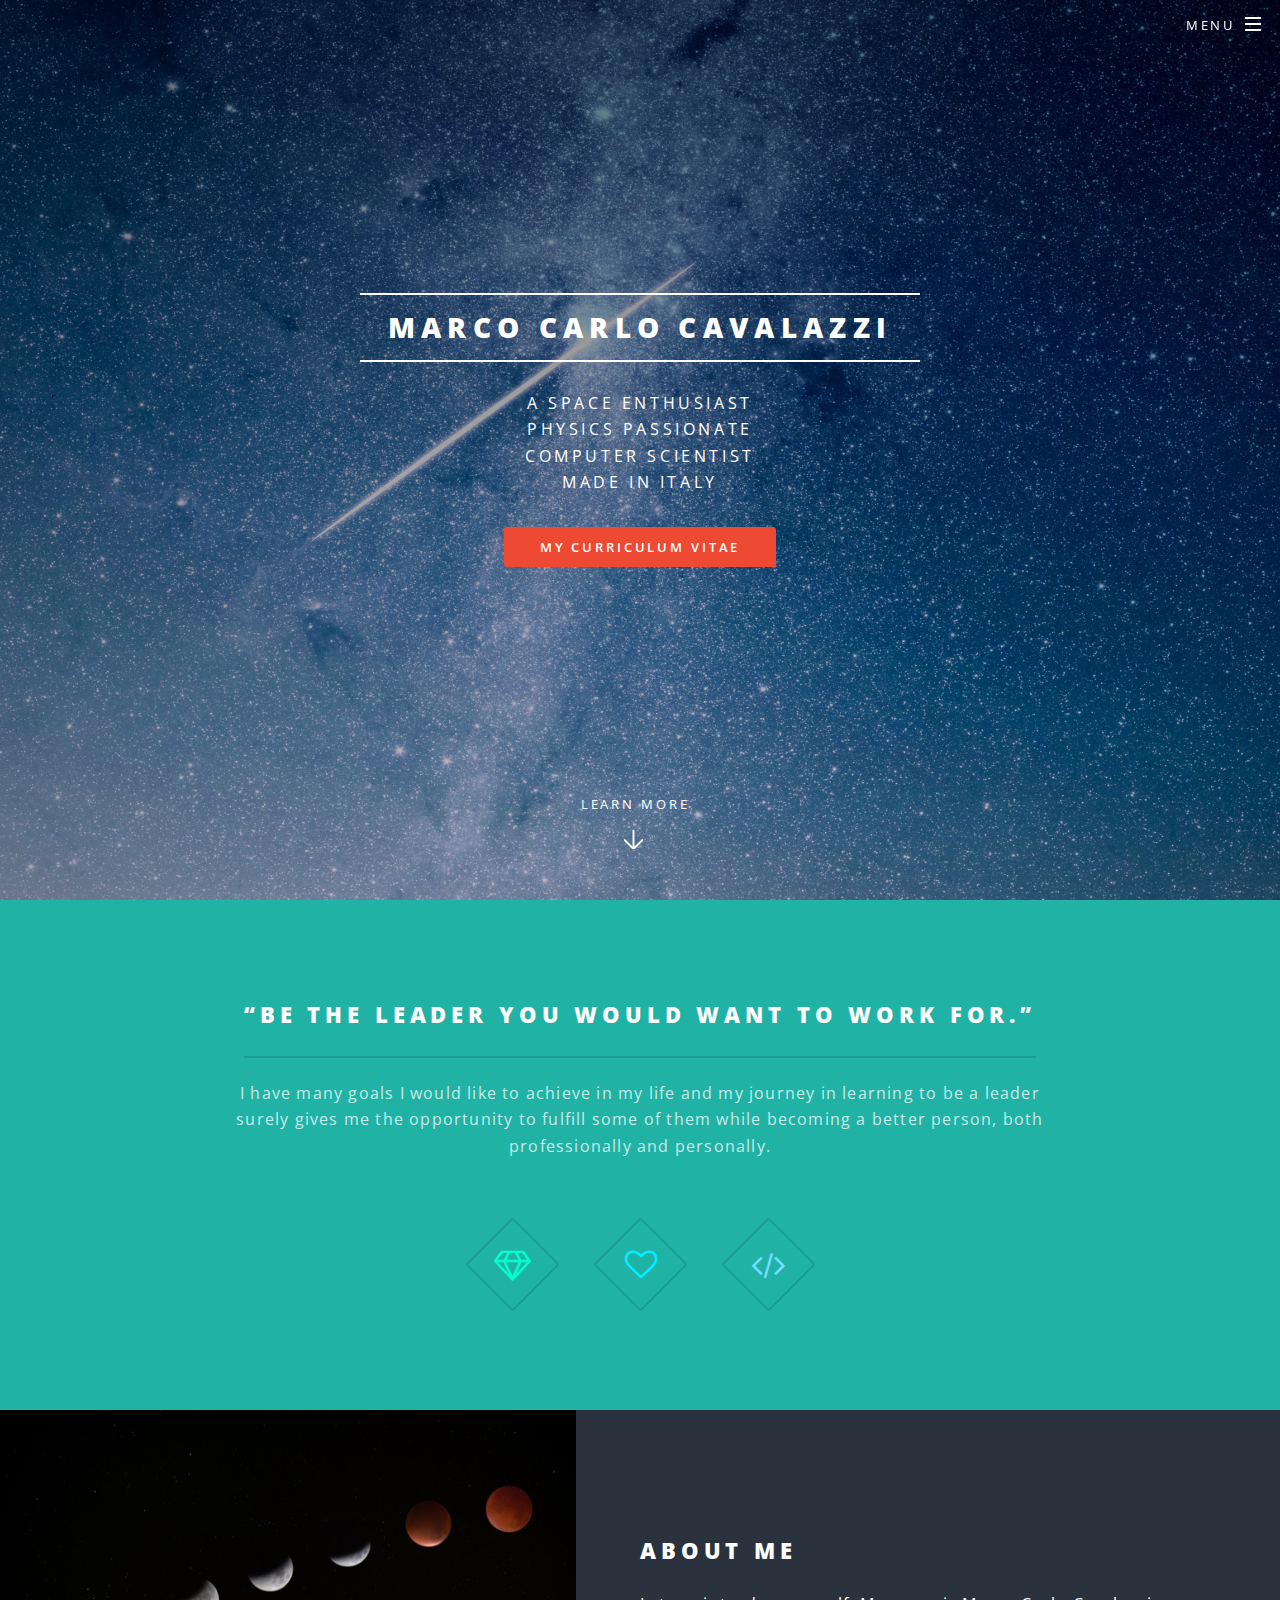
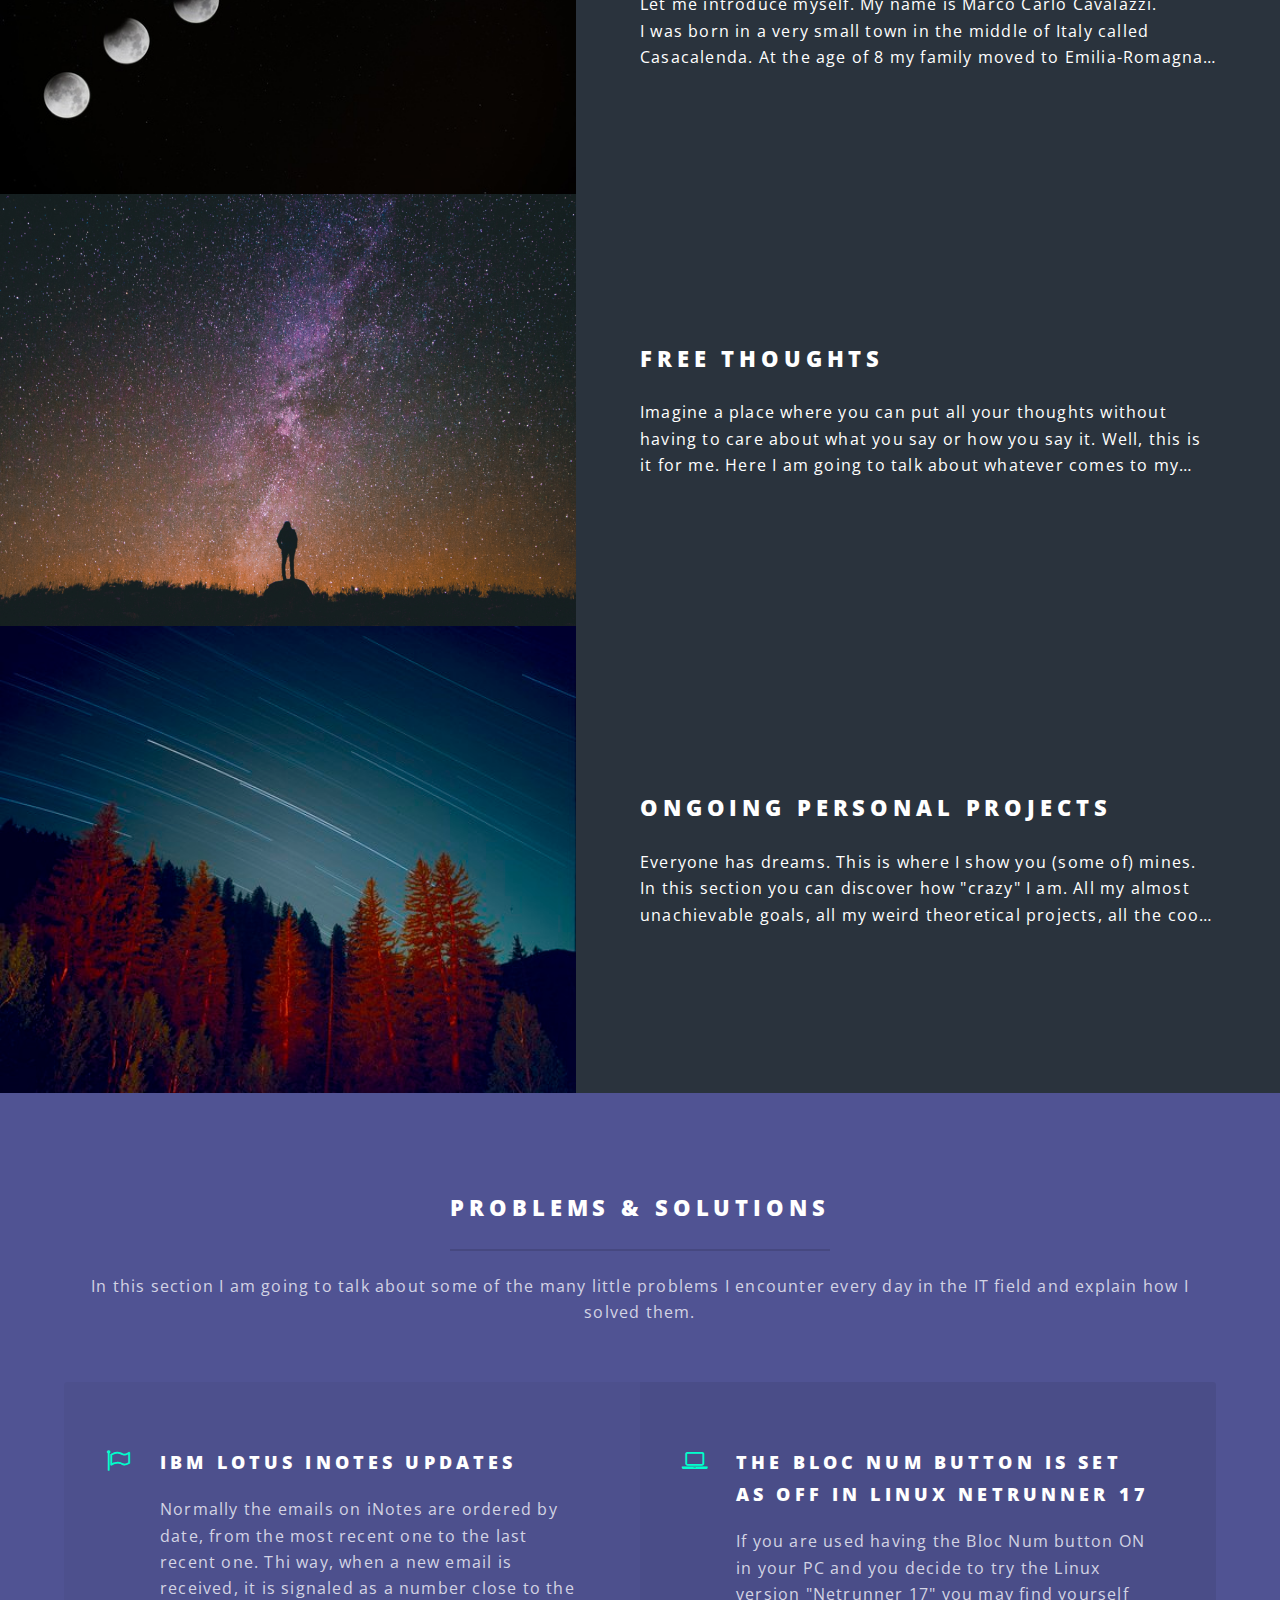
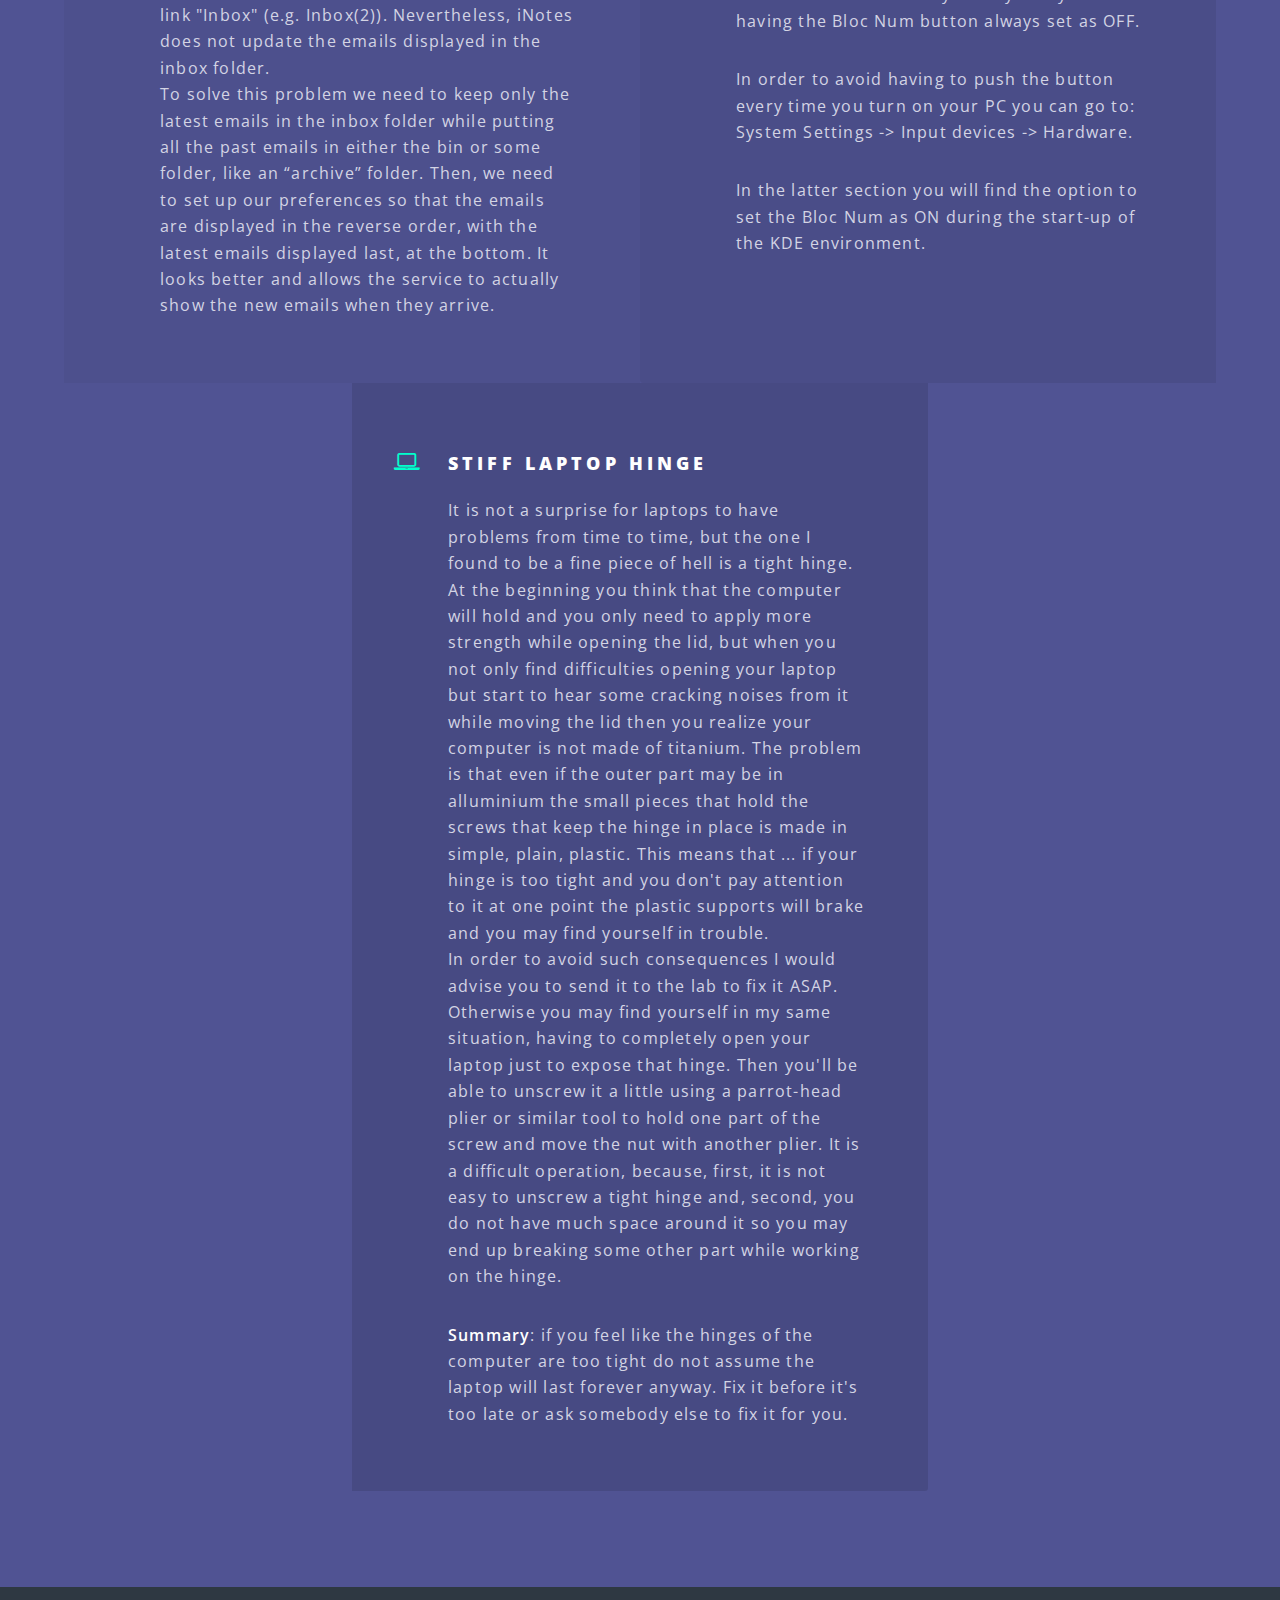
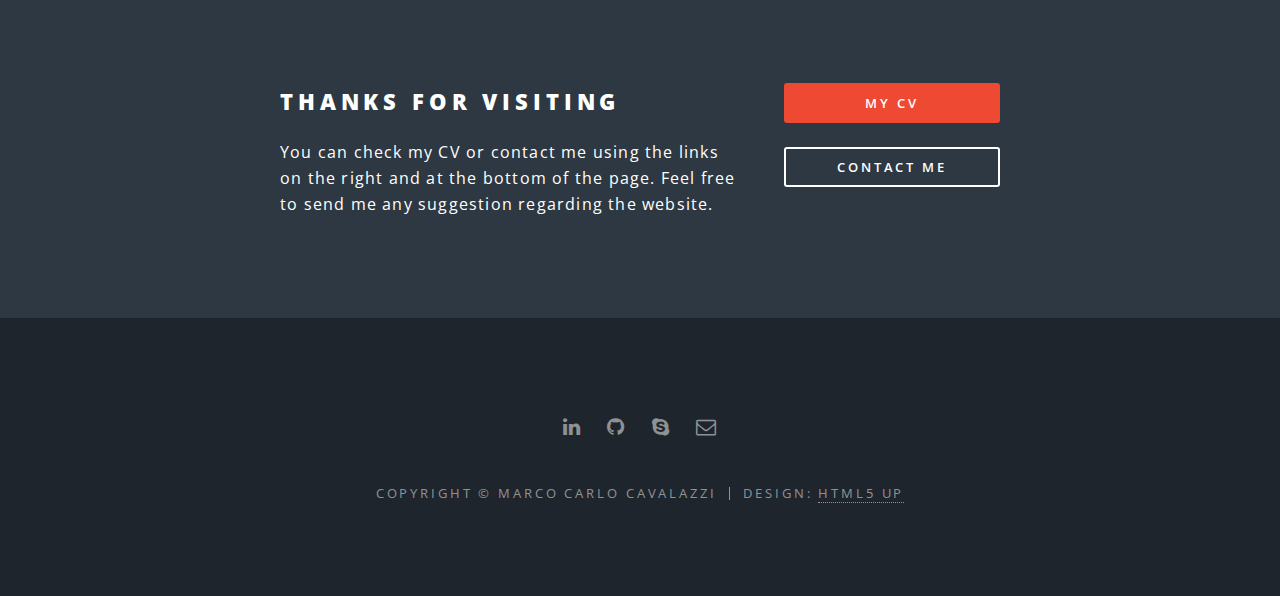
==== index.html @ 5933fae7 "deleted CV and Mester Thesis files" ====
<!DOCTYPE HTML>
<!--
	Base Theme: Spectral by HTML5 UP
	html5up.net | @n33co
	Free for personal and commercial use under the CCA 3.0 license (html5up.net/license)
-->
<html lang="en">
	<head>
		<title>Marco Carlo Cavalazzi</title>
		<meta charset="utf-8" />
		<meta name="viewport" content="width=device-width, initial-scale=1" />
		<!--[if lte IE 8]><script src="assets/js/ie/html5shiv.js"></script><![endif]-->
		<link rel="stylesheet" href="assets/css/main.css" />
		<!--[if lte IE 8]><link rel="stylesheet" href="assets/css/ie8.css" /><![endif]-->
		<!--[if lte IE 9]><link rel="stylesheet" href="assets/css/ie9.css" /><![endif]-->
		<meta name="author" content="Marco Carlo Cavalazzi" />
		<meta name="description" content="Marco Carlo Cavalazzi" />
		<meta name="keywords" content="IT, Computer Science, 3D, Space, Italy, Informatica, Spazio, Italia" />
        	
		<!-- ****** faviconit.com favicons ****** -->
		<link rel="shortcut icon" href="/favicon.ico">
		<link rel="icon" sizes="16x16 32x32 64x64" href="/favicon.ico">
		<link rel="icon" type="image/png" sizes="196x196" href="/favicon-192.png">
		<link rel="icon" type="image/png" sizes="160x160" href="/favicon-160.png">
		<link rel="icon" type="image/png" sizes="96x96" href="/favicon-96.png">
		<link rel="icon" type="image/png" sizes="64x64" href="/favicon-64.png">
		<link rel="icon" type="image/png" sizes="32x32" href="/favicon-32.png">
		<link rel="icon" type="image/png" sizes="16x16" href="/favicon-16.png">
		<link rel="apple-touch-icon" href="/favicon-57.png">
		<link rel="apple-touch-icon" sizes="114x114" href="/favicon-114.png">
		<link rel="apple-touch-icon" sizes="72x72" href="/favicon-72.png">
		<link rel="apple-touch-icon" sizes="144x144" href="/favicon-144.png">
		<link rel="apple-touch-icon" sizes="60x60" href="/favicon-60.png">
		<link rel="apple-touch-icon" sizes="120x120" href="/favicon-120.png">
		<link rel="apple-touch-icon" sizes="76x76" href="/favicon-76.png">
		<link rel="apple-touch-icon" sizes="152x152" href="/favicon-152.png">
		<link rel="apple-touch-icon" sizes="180x180" href="/favicon-180.png">
		<meta name="msapplication-TileColor" content="#FFFFFF">
		<meta name="msapplication-TileImage" content="/favicon-144.png">
		<meta name="msapplication-config" content="/browserconfig.xml">
		<!-- ****** faviconit.com favicons ****** -->
		
        <!--<script src="http://www.w3schools.com/lib/w3data.js"></script>
         We can use it to include content, but we will need a better way later:
            <div w3-include-html="content.html"></div>
            <script>w3IncludeHTML();</script> 
        -->
        <!-- Scripts -->
            <script src="assets/js/jquery.min.js"></script>
            <script src="assets/js/jquery.scrollex.min.js"></script>
            <script src="assets/js/jquery.scrolly.min.js"></script>
            <script src="assets/js/skel.min.js"></script>
            <script src="assets/js/util.js"></script>
            <!--[if lte IE 8]><script src="assets/js/ie/respond.min.js"></script><![endif]-->
            <script src="assets/js/main.js"></script>
                
	</head>
	<body class="landing">

		<!-- Page Wrapper -->
			<div id="page-wrapper">

				<!-- Header -->
                <header id="header" class="alt">
			        <h1><a href="index.html">Marco Carlo Cavalazzi</a></h1>
                    <!-- navigation menu -->
                    <nav id="nav">
                        <ul>
                            <li class="special">
                                <a href="#menu" class="menuToggle"><span>Menu</span></a>
                                <div id="menu">
                                    <ul>
                                        <li><a href="index.html">Home</a></li>
                                        <li><a href="aboutMe.html">About Me</a></li>
                                        <li><a href="https://drive.google.com/open?id=0By5TkeUsYSY5V1AxVEZubFQzd1U">Curriculum Vitae</a></li>
                                        <li><a href="freeThoughts.html">Free thoughts</a></li>
                                        <li><a href="projects.html">Personal Projects</a></li>
                                    </ul>
                                </div>
                            </li>
                        </ul>
                    </nav>
                </header>
				
				<!-- Banner -->
					<section id="banner">
                        <div class="inner">
                            <h2>Marco Carlo Cavalazzi</h2>
                            <p>A space enthusiast<br />
                            physics passionate<br />
                            computer scientist<br />
                            made in Italy</p>
                            <ul class="actions">
                                <li><a title="CV" target="_blank" href="https://drive.google.com/open?id=0By5TkeUsYSY5V1AxVEZubFQzd1U" class="button special">My Curriculum Vitae</a></li>
                            </ul>
                        </div>
                        <a href="#one" class="more scrolly">Learn More</a>
                        <canvas id="demo-canvas"></canvas> <!-- used for the 2d animated background -->
					</section>
                                
                                <!-- One -->
					<section id="one" class="wrapper style1 special">
						<div class="inner">
							<header class="major">
								<h2>“Be the leader you would want to work for.”</h2>
								<p>I have many goals I would like to achieve in my life and my journey in learning to be a leader<br />
                                                                surely gives me the opportunity to fulfill some of them while becoming a better person, both <br />professionally and personally.</p>
							</header>
							<ul class="icons major">
								<li><span class="icon fa-diamond major style1"><span class="label">Lorem</span></span></li>
								<li><span class="icon fa-heart-o major style2"><span class="label">Ipsum</span></span></li>
								<li><span class="icon fa-code major style3"><span class="label">Dolor</span></span></li>
							</ul>
						</div>
					</section>
				
				<!-- Two -->
					<section id="two" class="wrapper alt style2">
						<a href="aboutMe.html">
                            <section class="spotlight">
                                <div class="image"><img src="images/Moon phases_cropped.jpeg" alt="" /></div><div class="content">
                                    <h2>About Me</h2>
                                    <p>Let me introduce myself. My name is Marco Carlo Cavalazzi.<br/>
                                    I was born in a very small town in the middle of Italy called Casacalenda. At the age of 8 my family moved to Emilia-Romagna (or Po valley). Here I obtained the diploma of Chief Technician in Electronics and Telecommunications.
                                    </p>
                                </div>
                            </section>
                        </a>
						<a href="freeThoughts.html">
                            <section class="spotlight">
                                <div class="image"><img src="images/Man and stars.jpg" alt="" /></div><div class="content">
                                    <h2>Free Thoughts</h2>
                                    <p>Imagine a place where you can put all your thoughts without having to care about what you say or how you say it. Well, this is it for me. Here I am going to talk about whatever comes to my mind, regarding topics like: pollution, energy, food, IT, space etc.
                                    </p>
                                </div>
                            </section>
                        </a>
						<a href="projects.html">
                            <section class="spotlight">
                                <div class="image"><img src="images/Stars and trees_cropped.jpeg" alt="" /></div><div class="content">
                                    <h2>Ongoing personal projects</h2>
                                    <p>Everyone has dreams. This is where I show you (some of) mines. In this section you can discover how "crazy" I am. All my almost unachievable goals, all my weird theoretical projects, all the cool stuff I would make if I had the necessary time and money.<br/>
                                    Warning: super "artistic" ideas. Enter at your own risk :) 
                                    </p>
                                </div>
                            </section>
                        </a>
					</section>

				<!-- Three -->
					<section id="three" class="wrapper style3 special">
						<div class="inner">
							<header class="major">
								<h2>Problems & Solutions</h2>
								<p>In this section I am going to talk about some of the many little problems I encounter every day in the IT field and explain how I solved them.</p>
							</header>
							<ul class="features">
								<!--
								possible icons:
								<li class="icon fa-paper-plane-o">
								<li class="icon fa-laptop">
								<li class="icon fa-code">
								<li class="icon fa-headphones">
								<li class="icon fa-heart-o">
								<li class="icon fa-flag-o">
								-->
								<li class="icon fa-flag-o">
									<h3>IBM Lotus iNotes updates</h3>
									<p>Normally the emails on iNotes are ordered by date, from the most recent one to the last recent one. Thi way, when a new email is received, it is signaled as a number close to the link "Inbox" (e.g. Inbox(2)). Nevertheless, iNotes does not update the emails displayed in the inbox folder. <br/>
                                    To solve this problem we need to keep only the latest emails in the inbox folder while putting all the past emails in either the bin or some folder, like an “archive” folder. Then, we need to set up our preferences so that the emails are displayed in the reverse order, with the latest emails displayed last, at the bottom. It looks better and allows the service to actually show the new emails when they arrive.</p>
								</li>
                                <li class="icon fa-laptop">
									<h3>The Bloc Num button is set as OFF in Linux Netrunner 17</h3>
									<p>If you are used having the Bloc Num button ON in your PC and you decide to try the Linux version "Netrunner 17" you may find yourself having the Bloc Num button always set as OFF.</p>
									<p>In order to avoid having to push the button every time you turn on your PC you can go to: System Settings -> Input devices -> Hardware.</p>
									<p>In the latter section you will find the option to set the Bloc Num as ON during the start-up of the KDE environment.</p>
								</li>
								<li class="icon fa-laptop">
									<h3>Stiff laptop hinge</h3>
									<p>It is not a surprise for laptops to have problems from time to time, but the one I found to be a fine piece of hell is a tight hinge. At the beginning you think that the computer will hold and you only need to apply more strength while opening the lid, but when you not only find difficulties opening your laptop but start to hear some cracking noises from it while moving the lid then you realize your computer is not made of titanium. The problem is that even if the outer part may be in alluminium the small pieces that hold the screws that keep the hinge in place is made in simple, plain, plastic. This means that ... if your hinge is too tight and you don't pay attention to it at one point the plastic supports will brake and you may find yourself in trouble. <br/>
                                    In order to avoid such consequences I would advise you to send it to the lab to fix it ASAP. Otherwise you may find yourself in my same situation, having to completely open your laptop just to expose that hinge. Then you'll be able to unscrew it a little using a parrot-head plier or similar tool to hold one part of the screw and move the nut with another plier. It is a difficult operation, because, first, it is not easy to unscrew a tight hinge and, second, you do not have much space around it so you may end up breaking some other part while working on the hinge.</p>
									<p><strong>Summary</strong>: if you feel like the hinges of the computer are too tight do not assume the laptop will last forever anyway. Fix it before it's too late or ask somebody else to fix it for you.</p>
								</li>
								<!-- to be written
                                <li class="icon fa-code">
									<h3>[HTML, CSS, JS] Hiding text after 100 words.</h3>
									<p>Having a website were many articles are shown at the same time I had to find out a way to put an upper bound to the number of words that can be shown in the main page, allowing the user to read the full article through a link only if interested.<br/>
									For this purpose I realized a <a href="assets/js/articlesPreview.js" title="left click download the library">JS library</a> that includes the function normalizeMyArticles( xmlSourceFile, numWords, sectionID ).<br/>
									Once inculded the file in the webpage one can invoke it passing the name of the XML file containing the articles, the maximum number of words to display for each article and the CSS ID name that will be applied to the HTML sections while adding the text to the webpage.
									</p>
								</li>
								<!-- to be written
                                <li class="icon fa-heart-o">
									<h3>Aenean Primis</h3>
									<p>Augue consectetur sed interdum imperdiet et ipsum. Mauris lorem tincidunt nullam amet leo Aenean ligula consequat consequat.</p>
								</li>
								<li class="icon fa-headphones">
									<h3>Tortor Ut</h3>
									<p>Augue consectetur sed interdum imperdiet et ipsum. Mauris lorem tincidunt nullam amet leo Aenean ligula consequat consequat.</p>
								</li>
                                -->
							</ul>
						</div>
					</section>

				<!-- CTA -->
					<section id="cta" class="wrapper style4">
						<div class="inner">
							<header>
								<h2>Thanks for visiting</h2>
								<p>You can check my CV or contact me using the links on the right and at the bottom of the page. Feel free to send me any suggestion regarding the website.</p>
							</header>
							<ul class="actions vertical">
								<li><a href="https://drive.google.com/open?id=0By5TkeUsYSY5V1AxVEZubFQzd1U" target="_blank" class="button fit special">My CV</a></li>
								<li><a href="mailto:marcocarlo.cavalazzi@gmail.com?subject=From your website" class="button fit">Contact Me</a></li>
							</ul>
						</div>
					</section>

				<!-- Footer -->
					<footer id="footer">
						<ul class="icons">
                            <li><a target="_blank" href="linkedin.com/in/marcocavalazzi" class="icon fa-linkedin"><span class="label">LinkedIn</span></a></li>
							<li><a target="_blank" href="https://github.com/MarcoCavalazzi" class="icon fa-github"><span class="label">GitHub</span></a></li>
							<li><a target="_blank" href="skype:marcocarlo.c1?call" class="icon fa-skype" title="Skype"><span class="label">Skype</span></a></li>
							<li><a target="_blank" href="mailto:marcocarlo.cavalazzi@gmail.com?subject=From your website" class="icon fa-envelope-o"><span class="label">Email</span></a></li>
						</ul>
						<ul class="copyright">
							<li>Copyright &copy; Marco Carlo Cavalazzi</li><li>Design: <a href="http://html5up.net">HTML5 UP</a></li>
						</ul>
					</footer>

			</div>
		<!-- SCRIPTS -->
		<!-- Marco Carlo Cavalazzi's scripts -->
                <!-- <script src="assets/js/articlesPreview.js"></script> -->
		<!-- 2d animated background -->
                <script src="assets/js/animated_background/TweenLite.min.js"></script>
                <script src="assets/js/animated_background/EasePack.min.js"></script>
                <script src="assets/js/animated_background/rAF.js"></script>
                <script src="assets/js/animated_background/demo-1.js"></script>
    </body>
</html>
---- assets/css/main.css ----
@import url(font-awesome.min.css);
@import url("https://fonts.googleapis.com/css?family=Open+Sans:400,400italic,600,600italic,800,800italic");

/*
	Spectral by HTML5 UP
	html5up.net | @n33co
	Free for personal and commercial use under the CCA 3.0 license (html5up.net/license)
*/

/* Reset */

	html, body, div, span, applet, object, iframe, h1, h2, h3, h4, h5, h6, p, blockquote, pre, a, abbr, acronym, address, big, cite, code, del, dfn, em, img, ins, kbd, q, s, samp, small, strike, strong, sub, sup, tt, var, b, u, i, center, dl, dt, dd, ol, ul, li, fieldset, form, label, legend, table, caption, tbody, tfoot, thead, tr, th, td, article, aside, canvas, details, embed, figure, figcaption, footer, header, hgroup, menu, nav, output, ruby, section, summary, time, mark, audio, video {
		margin: 0;
		padding: 0;
		border: 0;
		font-size: 100%;
		font: inherit;
		vertical-align: baseline;
	}

    canvas{display: inline-block; width: 100%;} /* Marco Carlo Cavalazzi */

	article, aside, details, figcaption, figure, footer, header, hgroup, menu, nav, section {
		display: block;
	}

	body {
		line-height: 1;
	}

	ol, ul {
		list-style: none;
	}

	blockquote, q {
		quotes: none;
	}

	blockquote:before, blockquote:after, q:before, q:after {
		content: '';
		content: none;
	}

	table {
		border-collapse: collapse;
		border-spacing: 0;
	}

	body {
		-webkit-text-size-adjust: none;
	}

/* Box Model */

	*, *:before, *:after {
		-moz-box-sizing: border-box;
		-webkit-box-sizing: border-box;
		box-sizing: border-box;
	}

/* Grid */

	.row {
		border-bottom: solid 1px transparent;
		-moz-box-sizing: border-box;
		-webkit-box-sizing: border-box;
		box-sizing: border-box;
	}

	.row > * {
		float: left;
		-moz-box-sizing: border-box;
		-webkit-box-sizing: border-box;
		box-sizing: border-box;
	}

	.row:after, .row:before {
		content: '';
		display: block;
		clear: both;
		height: 0;
	}

	.row.uniform > * > :first-child {
		margin-top: 0;
	}

	.row.uniform > * > :last-child {
		margin-bottom: 0;
	}

	.row.\30 \25 > * {
		padding: 0 0 0 0em;
	}

	.row.\30 \25 {
		margin: 0 0 -1px 0em;
	}

	.row.uniform.\30 \25 > * {
		padding: 0em 0 0 0em;
	}

	.row.uniform.\30 \25 {
		margin: 0em 0 -1px 0em;
	}

	.row > * {
		padding: 0 0 0 1.5em;
	}

	.row {
		margin: 0 0 -1px -1.5em;
	}

	.row.uniform > * {
		padding: 1.5em 0 0 1.5em;
	}

	.row.uniform {
		margin: -1.5em 0 -1px -1.5em;
	}

	.row.\32 00\25 > * {
		padding: 0 0 0 3em;
	}

	.row.\32 00\25 {
		margin: 0 0 -1px -3em;
	}

	.row.uniform.\32 00\25 > * {
		padding: 3em 0 0 3em;
	}

	.row.uniform.\32 00\25 {
		margin: -3em 0 -1px -3em;
	}

	.row.\31 50\25 > * {
		padding: 0 0 0 2.25em;
	}

	.row.\31 50\25 {
		margin: 0 0 -1px -2.25em;
	}

	.row.uniform.\31 50\25 > * {
		padding: 2.25em 0 0 2.25em;
	}

	.row.uniform.\31 50\25 {
		margin: -2.25em 0 -1px -2.25em;
	}

	.row.\35 0\25 > * {
		padding: 0 0 0 0.75em;
	}

	.row.\35 0\25 {
		margin: 0 0 -1px -0.75em;
	}

	.row.uniform.\35 0\25 > * {
		padding: 0.75em 0 0 0.75em;
	}

	.row.uniform.\35 0\25 {
		margin: -0.75em 0 -1px -0.75em;
	}

	.row.\32 5\25 > * {
		padding: 0 0 0 0.375em;
	}

	.row.\32 5\25 {
		margin: 0 0 -1px -0.375em;
	}

	.row.uniform.\32 5\25 > * {
		padding: 0.375em 0 0 0.375em;
	}

	.row.uniform.\32 5\25 {
		margin: -0.375em 0 -1px -0.375em;
	}

	.\31 2u, .\31 2u\24 {
		width: 100%;
		clear: none;
		margin-left: 0;
	}

	.\31 1u, .\31 1u\24 {
		width: 91.6666666667%;
		clear: none;
		margin-left: 0;
	}

	.\31 0u, .\31 0u\24 {
		width: 83.3333333333%;
		clear: none;
		margin-left: 0;
	}

	.\39 u, .\39 u\24 {
		width: 75%;
		clear: none;
		margin-left: 0;
	}

	.\38 u, .\38 u\24 {
		width: 66.6666666667%;
		clear: none;
		margin-left: 0;
	}

	.\37 u, .\37 u\24 {
		width: 58.3333333333%;
		clear: none;
		margin-left: 0;
	}

	.\36 u, .\36 u\24 {
		width: 50%;
		clear: none;
		margin-left: 0;
	}

	.\35 u, .\35 u\24 {
		width: 41.6666666667%;
		clear: none;
		margin-left: 0;
	}

	.\34 u, .\34 u\24 {
		width: 33.3333333333%;
		clear: none;
		margin-left: 0;
	}

	.\33 u, .\33 u\24 {
		width: 25%;
		clear: none;
		margin-left: 0;
	}

	.\32 u, .\32 u\24 {
		width: 16.6666666667%;
		clear: none;
		margin-left: 0;
	}

	.\31 u, .\31 u\24 {
		width: 8.3333333333%;
		clear: none;
		margin-left: 0;
	}

	.\31 2u\24 + *,
	.\31 1u\24 + *,
	.\31 0u\24 + *,
	.\39 u\24 + *,
	.\38 u\24 + *,
	.\37 u\24 + *,
	.\36 u\24 + *,
	.\35 u\24 + *,
	.\34 u\24 + *,
	.\33 u\24 + *,
	.\32 u\24 + *,
	.\31 u\24 + * {
		clear: left;
	}

	.\-11u {
		margin-left: 91.66667%;
	}

	.\-10u {
		margin-left: 83.33333%;
	}

	.\-9u {
		margin-left: 75%;
	}

	.\-8u {
		margin-left: 66.66667%;
	}

	.\-7u {
		margin-left: 58.33333%;
	}

	.\-6u {
		margin-left: 50%;
	}

	.\-5u {
		margin-left: 41.66667%;
	}

	.\-4u {
		margin-left: 33.33333%;
	}

	.\-3u {
		margin-left: 25%;
	}

	.\-2u {
		margin-left: 16.66667%;
	}

	.\-1u {
		margin-left: 8.33333%;
	}

	@media screen and (max-width: 1680px) {

		.row > * {
			padding: 0 0 0 1.5em;
		}

		.row {
			margin: 0 0 -1px -1.5em;
		}

		.row.uniform > * {
			padding: 1.5em 0 0 1.5em;
		}

		.row.uniform {
			margin: -1.5em 0 -1px -1.5em;
		}

		.row.\32 00\25 > * {
			padding: 0 0 0 3em;
		}

		.row.\32 00\25 {
			margin: 0 0 -1px -3em;
		}

		.row.uniform.\32 00\25 > * {
			padding: 3em 0 0 3em;
		}

		.row.uniform.\32 00\25 {
			margin: -3em 0 -1px -3em;
		}

		.row.\31 50\25 > * {
			padding: 0 0 0 2.25em;
		}

		.row.\31 50\25 {
			margin: 0 0 -1px -2.25em;
		}

		.row.uniform.\31 50\25 > * {
			padding: 2.25em 0 0 2.25em;
		}

		.row.uniform.\31 50\25 {
			margin: -2.25em 0 -1px -2.25em;
		}

		.row.\35 0\25 > * {
			padding: 0 0 0 0.75em;
		}

		.row.\35 0\25 {
			margin: 0 0 -1px -0.75em;
		}

		.row.uniform.\35 0\25 > * {
			padding: 0.75em 0 0 0.75em;
		}

		.row.uniform.\35 0\25 {
			margin: -0.75em 0 -1px -0.75em;
		}

		.row.\32 5\25 > * {
			padding: 0 0 0 0.375em;
		}

		.row.\32 5\25 {
			margin: 0 0 -1px -0.375em;
		}

		.row.uniform.\32 5\25 > * {
			padding: 0.375em 0 0 0.375em;
		}

		.row.uniform.\32 5\25 {
			margin: -0.375em 0 -1px -0.375em;
		}

		.\31 2u\28xlarge\29, .\31 2u\24\28xlarge\29 {
			width: 100%;
			clear: none;
			margin-left: 0;
		}

		.\31 1u\28xlarge\29, .\31 1u\24\28xlarge\29 {
			width: 91.6666666667%;
			clear: none;
			margin-left: 0;
		}

		.\31 0u\28xlarge\29, .\31 0u\24\28xlarge\29 {
			width: 83.3333333333%;
			clear: none;
			margin-left: 0;
		}

		.\39 u\28xlarge\29, .\39 u\24\28xlarge\29 {
			width: 75%;
			clear: none;
			margin-left: 0;
		}

		.\38 u\28xlarge\29, .\38 u\24\28xlarge\29 {
			width: 66.6666666667%;
			clear: none;
			margin-left: 0;
		}

		.\37 u\28xlarge\29, .\37 u\24\28xlarge\29 {
			width: 58.3333333333%;
			clear: none;
			margin-left: 0;
		}

		.\36 u\28xlarge\29, .\36 u\24\28xlarge\29 {
			width: 50%;
			clear: none;
			margin-left: 0;
		}

		.\35 u\28xlarge\29, .\35 u\24\28xlarge\29 {
			width: 41.6666666667%;
			clear: none;
			margin-left: 0;
		}

		.\34 u\28xlarge\29, .\34 u\24\28xlarge\29 {
			width: 33.3333333333%;
			clear: none;
			margin-left: 0;
		}

		.\33 u\28xlarge\29, .\33 u\24\28xlarge\29 {
			width: 25%;
			clear: none;
			margin-left: 0;
		}

		.\32 u\28xlarge\29, .\32 u\24\28xlarge\29 {
			width: 16.6666666667%;
			clear: none;
			margin-left: 0;
		}

		.\31 u\28xlarge\29, .\31 u\24\28xlarge\29 {
			width: 8.3333333333%;
			clear: none;
			margin-left: 0;
		}

		.\31 2u\24\28xlarge\29 + *,
		.\31 1u\24\28xlarge\29 + *,
		.\31 0u\24\28xlarge\29 + *,
		.\39 u\24\28xlarge\29 + *,
		.\38 u\24\28xlarge\29 + *,
		.\37 u\24\28xlarge\29 + *,
		.\36 u\24\28xlarge\29 + *,
		.\35 u\24\28xlarge\29 + *,
		.\34 u\24\28xlarge\29 + *,
		.\33 u\24\28xlarge\29 + *,
		.\32 u\24\28xlarge\29 + *,
		.\31 u\24\28xlarge\29 + * {
			clear: left;
		}

		.\-11u\28xlarge\29 {
			margin-left: 91.66667%;
		}

		.\-10u\28xlarge\29 {
			margin-left: 83.33333%;
		}

		.\-9u\28xlarge\29 {
			margin-left: 75%;
		}

		.\-8u\28xlarge\29 {
			margin-left: 66.66667%;
		}

		.\-7u\28xlarge\29 {
			margin-left: 58.33333%;
		}

		.\-6u\28xlarge\29 {
			margin-left: 50%;
		}

		.\-5u\28xlarge\29 {
			margin-left: 41.66667%;
		}

		.\-4u\28xlarge\29 {
			margin-left: 33.33333%;
		}

		.\-3u\28xlarge\29 {
			margin-left: 25%;
		}

		.\-2u\28xlarge\29 {
			margin-left: 16.66667%;
		}

		.\-1u\28xlarge\29 {
			margin-left: 8.33333%;
		}

	}

	@media screen and (max-width: 1280px) {

		.row > * {
			padding: 0 0 0 1.5em;
		}

		.row {
			margin: 0 0 -1px -1.5em;
		}

		.row.uniform > * {
			padding: 1.5em 0 0 1.5em;
		}

		.row.uniform {
			margin: -1.5em 0 -1px -1.5em;
		}

		.row.\32 00\25 > * {
			padding: 0 0 0 3em;
		}

		.row.\32 00\25 {
			margin: 0 0 -1px -3em;
		}

		.row.uniform.\32 00\25 > * {
			padding: 3em 0 0 3em;
		}

		.row.uniform.\32 00\25 {
			margin: -3em 0 -1px -3em;
		}

		.row.\31 50\25 > * {
			padding: 0 0 0 2.25em;
		}

		.row.\31 50\25 {
			margin: 0 0 -1px -2.25em;
		}

		.row.uniform.\31 50\25 > * {
			padding: 2.25em 0 0 2.25em;
		}

		.row.uniform.\31 50\25 {
			margin: -2.25em 0 -1px -2.25em;
		}

		.row.\35 0\25 > * {
			padding: 0 0 0 0.75em;
		}

		.row.\35 0\25 {
			margin: 0 0 -1px -0.75em;
		}

		.row.uniform.\35 0\25 > * {
			padding: 0.75em 0 0 0.75em;
		}

		.row.uniform.\35 0\25 {
			margin: -0.75em 0 -1px -0.75em;
		}

		.row.\32 5\25 > * {
			padding: 0 0 0 0.375em;
		}

		.row.\32 5\25 {
			margin: 0 0 -1px -0.375em;
		}

		.row.uniform.\32 5\25 > * {
			padding: 0.375em 0 0 0.375em;
		}

		.row.uniform.\32 5\25 {
			margin: -0.375em 0 -1px -0.375em;
		}

		.\31 2u\28large\29, .\31 2u\24\28large\29 {
			width: 100%;
			clear: none;
			margin-left: 0;
		}

		.\31 1u\28large\29, .\31 1u\24\28large\29 {
			width: 91.6666666667%;
			clear: none;
			margin-left: 0;
		}

		.\31 0u\28large\29, .\31 0u\24\28large\29 {
			width: 83.3333333333%;
			clear: none;
			margin-left: 0;
		}

		.\39 u\28large\29, .\39 u\24\28large\29 {
			width: 75%;
			clear: none;
			margin-left: 0;
		}

		.\38 u\28large\29, .\38 u\24\28large\29 {
			width: 66.6666666667%;
			clear: none;
			margin-left: 0;
		}

		.\37 u\28large\29, .\37 u\24\28large\29 {
			width: 58.3333333333%;
			clear: none;
			margin-left: 0;
		}

		.\36 u\28large\29, .\36 u\24\28large\29 {
			width: 50%;
			clear: none;
			margin-left: 0;
		}

		.\35 u\28large\29, .\35 u\24\28large\29 {
			width: 41.6666666667%;
			clear: none;
			margin-left: 0;
		}

		.\34 u\28large\29, .\34 u\24\28large\29 {
			width: 33.3333333333%;
			clear: none;
			margin-left: 0;
		}

		.\33 u\28large\29, .\33 u\24\28large\29 {
			width: 25%;
			clear: none;
			margin-left: 0;
		}

		.\32 u\28large\29, .\32 u\24\28large\29 {
			width: 16.6666666667%;
			clear: none;
			margin-left: 0;
		}

		.\31 u\28large\29, .\31 u\24\28large\29 {
			width: 8.3333333333%;
			clear: none;
			margin-left: 0;
		}

		.\31 2u\24\28large\29 + *,
		.\31 1u\24\28large\29 + *,
		.\31 0u\24\28large\29 + *,
		.\39 u\24\28large\29 + *,
		.\38 u\24\28large\29 + *,
		.\37 u\24\28large\29 + *,
		.\36 u\24\28large\29 + *,
		.\35 u\24\28large\29 + *,
		.\34 u\24\28large\29 + *,
		.\33 u\24\28large\29 + *,
		.\32 u\24\28large\29 + *,
		.\31 u\24\28large\29 + * {
			clear: left;
		}

		.\-11u\28large\29 {
			margin-left: 91.66667%;
		}

		.\-10u\28large\29 {
			margin-left: 83.33333%;
		}

		.\-9u\28large\29 {
			margin-left: 75%;
		}

		.\-8u\28large\29 {
			margin-left: 66.66667%;
		}

		.\-7u\28large\29 {
			margin-left: 58.33333%;
		}

		.\-6u\28large\29 {
			margin-left: 50%;
		}

		.\-5u\28large\29 {
			margin-left: 41.66667%;
		}

		.\-4u\28large\29 {
			margin-left: 33.33333%;
		}

		.\-3u\28large\29 {
			margin-left: 25%;
		}

		.\-2u\28large\29 {
			margin-left: 16.66667%;
		}

		.\-1u\28large\29 {
			margin-left: 8.33333%;
		}

	}

	@media screen and (max-width: 980px) {

		.row > * {
			padding: 0 0 0 1.5em;
		}

		.row {
			margin: 0 0 -1px -1.5em;
		}

		.row.uniform > * {
			padding: 1.5em 0 0 1.5em;
		}

		.row.uniform {
			margin: -1.5em 0 -1px -1.5em;
		}

		.row.\32 00\25 > * {
			padding: 0 0 0 3em;
		}

		.row.\32 00\25 {
			margin: 0 0 -1px -3em;
		}

		.row.uniform.\32 00\25 > * {
			padding: 3em 0 0 3em;
		}

		.row.uniform.\32 00\25 {
			margin: -3em 0 -1px -3em;
		}

		.row.\31 50\25 > * {
			padding: 0 0 0 2.25em;
		}

		.row.\31 50\25 {
			margin: 0 0 -1px -2.25em;
		}

		.row.uniform.\31 50\25 > * {
			padding: 2.25em 0 0 2.25em;
		}

		.row.uniform.\31 50\25 {
			margin: -2.25em 0 -1px -2.25em;
		}

		.row.\35 0\25 > * {
			padding: 0 0 0 0.75em;
		}

		.row.\35 0\25 {
			margin: 0 0 -1px -0.75em;
		}

		.row.uniform.\35 0\25 > * {
			padding: 0.75em 0 0 0.75em;
		}

		.row.uniform.\35 0\25 {
			margin: -0.75em 0 -1px -0.75em;
		}

		.row.\32 5\25 > * {
			padding: 0 0 0 0.375em;
		}

		.row.\32 5\25 {
			margin: 0 0 -1px -0.375em;
		}

		.row.uniform.\32 5\25 > * {
			padding: 0.375em 0 0 0.375em;
		}

		.row.uniform.\32 5\25 {
			margin: -0.375em 0 -1px -0.375em;
		}

		.\31 2u\28medium\29, .\31 2u\24\28medium\29 {
			width: 100%;
			clear: none;
			margin-left: 0;
		}

		.\31 1u\28medium\29, .\31 1u\24\28medium\29 {
			width: 91.6666666667%;
			clear: none;
			margin-left: 0;
		}

		.\31 0u\28medium\29, .\31 0u\24\28medium\29 {
			width: 83.3333333333%;
			clear: none;
			margin-left: 0;
		}

		.\39 u\28medium\29, .\39 u\24\28medium\29 {
			width: 75%;
			clear: none;
			margin-left: 0;
		}

		.\38 u\28medium\29, .\38 u\24\28medium\29 {
			width: 66.6666666667%;
			clear: none;
			margin-left: 0;
		}

		.\37 u\28medium\29, .\37 u\24\28medium\29 {
			width: 58.3333333333%;
			clear: none;
			margin-left: 0;
		}

		.\36 u\28medium\29, .\36 u\24\28medium\29 {
			width: 50%;
			clear: none;
			margin-left: 0;
		}

		.\35 u\28medium\29, .\35 u\24\28medium\29 {
			width: 41.6666666667%;
			clear: none;
			margin-left: 0;
		}

		.\34 u\28medium\29, .\34 u\24\28medium\29 {
			width: 33.3333333333%;
			clear: none;
			margin-left: 0;
		}

		.\33 u\28medium\29, .\33 u\24\28medium\29 {
			width: 25%;
			clear: none;
			margin-left: 0;
		}

		.\32 u\28medium\29, .\32 u\24\28medium\29 {
			width: 16.6666666667%;
			clear: none;
			margin-left: 0;
		}

		.\31 u\28medium\29, .\31 u\24\28medium\29 {
			width: 8.3333333333%;
			clear: none;
			margin-left: 0;
		}

		.\31 2u\24\28medium\29 + *,
		.\31 1u\24\28medium\29 + *,
		.\31 0u\24\28medium\29 + *,
		.\39 u\24\28medium\29 + *,
		.\38 u\24\28medium\29 + *,
		.\37 u\24\28medium\29 + *,
		.\36 u\24\28medium\29 + *,
		.\35 u\24\28medium\29 + *,
		.\34 u\24\28medium\29 + *,
		.\33 u\24\28medium\29 + *,
		.\32 u\24\28medium\29 + *,
		.\31 u\24\28medium\29 + * {
			clear: left;
		}

		.\-11u\28medium\29 {
			margin-left: 91.66667%;
		}

		.\-10u\28medium\29 {
			margin-left: 83.33333%;
		}

		.\-9u\28medium\29 {
			margin-left: 75%;
		}

		.\-8u\28medium\29 {
			margin-left: 66.66667%;
		}

		.\-7u\28medium\29 {
			margin-left: 58.33333%;
		}

		.\-6u\28medium\29 {
			margin-left: 50%;
		}

		.\-5u\28medium\29 {
			margin-left: 41.66667%;
		}

		.\-4u\28medium\29 {
			margin-left: 33.33333%;
		}

		.\-3u\28medium\29 {
			margin-left: 25%;
		}

		.\-2u\28medium\29 {
			margin-left: 16.66667%;
		}

		.\-1u\28medium\29 {
			margin-left: 8.33333%;
		}

	}

	@media screen and (max-width: 736px) {

		.row > * {
			padding: 0 0 0 1.5em;
		}

		.row {
			margin: 0 0 -1px -1.5em;
		}

		.row.uniform > * {
			padding: 1.5em 0 0 1.5em;
		}

		.row.uniform {
			margin: -1.5em 0 -1px -1.5em;
		}

		.row.\32 00\25 > * {
			padding: 0 0 0 3em;
		}

		.row.\32 00\25 {
			margin: 0 0 -1px -3em;
		}

		.row.uniform.\32 00\25 > * {
			padding: 3em 0 0 3em;
		}

		.row.uniform.\32 00\25 {
			margin: -3em 0 -1px -3em;
		}

		.row.\31 50\25 > * {
			padding: 0 0 0 2.25em;
		}

		.row.\31 50\25 {
			margin: 0 0 -1px -2.25em;
		}

		.row.uniform.\31 50\25 > * {
			padding: 2.25em 0 0 2.25em;
		}

		.row.uniform.\31 50\25 {
			margin: -2.25em 0 -1px -2.25em;
		}

		.row.\35 0\25 > * {
			padding: 0 0 0 0.75em;
		}

		.row.\35 0\25 {
			margin: 0 0 -1px -0.75em;
		}

		.row.uniform.\35 0\25 > * {
			padding: 0.75em 0 0 0.75em;
		}

		.row.uniform.\35 0\25 {
			margin: -0.75em 0 -1px -0.75em;
		}

		.row.\32 5\25 > * {
			padding: 0 0 0 0.375em;
		}

		.row.\32 5\25 {
			margin: 0 0 -1px -0.375em;
		}

		.row.uniform.\32 5\25 > * {
			padding: 0.375em 0 0 0.375em;
		}

		.row.uniform.\32 5\25 {
			margin: -0.375em 0 -1px -0.375em;
		}

		.\31 2u\28small\29, .\31 2u\24\28small\29 {
			width: 100%;
			clear: none;
			margin-left: 0;
		}

		.\31 1u\28small\29, .\31 1u\24\28small\29 {
			width: 91.6666666667%;
			clear: none;
			margin-left: 0;
		}

		.\31 0u\28small\29, .\31 0u\24\28small\29 {
			width: 83.3333333333%;
			clear: none;
			margin-left: 0;
		}

		.\39 u\28small\29, .\39 u\24\28small\29 {
			width: 75%;
			clear: none;
			margin-left: 0;
		}

		.\38 u\28small\29, .\38 u\24\28small\29 {
			width: 66.6666666667%;
			clear: none;
			margin-left: 0;
		}

		.\37 u\28small\29, .\37 u\24\28small\29 {
			width: 58.3333333333%;
			clear: none;
			margin-left: 0;
		}

		.\36 u\28small\29, .\36 u\24\28small\29 {
			width: 50%;
			clear: none;
			margin-left: 0;
		}

		.\35 u\28small\29, .\35 u\24\28small\29 {
			width: 41.6666666667%;
			clear: none;
			margin-left: 0;
		}

		.\34 u\28small\29, .\34 u\24\28small\29 {
			width: 33.3333333333%;
			clear: none;
			margin-left: 0;
		}

		.\33 u\28small\29, .\33 u\24\28small\29 {
			width: 25%;
			clear: none;
			margin-left: 0;
		}

		.\32 u\28small\29, .\32 u\24\28small\29 {
			width: 16.6666666667%;
			clear: none;
			margin-left: 0;
		}

		.\31 u\28small\29, .\31 u\24\28small\29 {
			width: 8.3333333333%;
			clear: none;
			margin-left: 0;
		}

		.\31 2u\24\28small\29 + *,
		.\31 1u\24\28small\29 + *,
		.\31 0u\24\28small\29 + *,
		.\39 u\24\28small\29 + *,
		.\38 u\24\28small\29 + *,
		.\37 u\24\28small\29 + *,
		.\36 u\24\28small\29 + *,
		.\35 u\24\28small\29 + *,
		.\34 u\24\28small\29 + *,
		.\33 u\24\28small\29 + *,
		.\32 u\24\28small\29 + *,
		.\31 u\24\28small\29 + * {
			clear: left;
		}

		.\-11u\28small\29 {
			margin-left: 91.66667%;
		}

		.\-10u\28small\29 {
			margin-left: 83.33333%;
		}

		.\-9u\28small\29 {
			margin-left: 75%;
		}

		.\-8u\28small\29 {
			margin-left: 66.66667%;
		}

		.\-7u\28small\29 {
			margin-left: 58.33333%;
		}

		.\-6u\28small\29 {
			margin-left: 50%;
		}

		.\-5u\28small\29 {
			margin-left: 41.66667%;
		}

		.\-4u\28small\29 {
			margin-left: 33.33333%;
		}

		.\-3u\28small\29 {
			margin-left: 25%;
		}

		.\-2u\28small\29 {
			margin-left: 16.66667%;
		}

		.\-1u\28small\29 {
			margin-left: 8.33333%;
		}

	}

	@media screen and (max-width: 480px) {

		.row > * {
			padding: 0 0 0 1.5em;
		}

		.row {
			margin: 0 0 -1px -1.5em;
		}

		.row.uniform > * {
			padding: 1.5em 0 0 1.5em;
		}

		.row.uniform {
			margin: -1.5em 0 -1px -1.5em;
		}

		.row.\32 00\25 > * {
			padding: 0 0 0 3em;
		}

		.row.\32 00\25 {
			margin: 0 0 -1px -3em;
		}

		.row.uniform.\32 00\25 > * {
			padding: 3em 0 0 3em;
		}

		.row.uniform.\32 00\25 {
			margin: -3em 0 -1px -3em;
		}

		.row.\31 50\25 > * {
			padding: 0 0 0 2.25em;
		}

		.row.\31 50\25 {
			margin: 0 0 -1px -2.25em;
		}

		.row.uniform.\31 50\25 > * {
			padding: 2.25em 0 0 2.25em;
		}

		.row.uniform.\31 50\25 {
			margin: -2.25em 0 -1px -2.25em;
		}

		.row.\35 0\25 > * {
			padding: 0 0 0 0.75em;
		}

		.row.\35 0\25 {
			margin: 0 0 -1px -0.75em;
		}

		.row.uniform.\35 0\25 > * {
			padding: 0.75em 0 0 0.75em;
		}

		.row.uniform.\35 0\25 {
			margin: -0.75em 0 -1px -0.75em;
		}

		.row.\32 5\25 > * {
			padding: 0 0 0 0.375em;
		}

		.row.\32 5\25 {
			margin: 0 0 -1px -0.375em;
		}

		.row.uniform.\32 5\25 > * {
			padding: 0.375em 0 0 0.375em;
		}

		.row.uniform.\32 5\25 {
			margin: -0.375em 0 -1px -0.375em;
		}

		.\31 2u\28xsmall\29, .\31 2u\24\28xsmall\29 {
			width: 100%;
			clear: none;
			margin-left: 0;
		}

		.\31 1u\28xsmall\29, .\31 1u\24\28xsmall\29 {
			width: 91.6666666667%;
			clear: none;
			margin-left: 0;
		}

		.\31 0u\28xsmall\29, .\31 0u\24\28xsmall\29 {
			width: 83.3333333333%;
			clear: none;
			margin-left: 0;
		}

		.\39 u\28xsmall\29, .\39 u\24\28xsmall\29 {
			width: 75%;
			clear: none;
			margin-left: 0;
		}

		.\38 u\28xsmall\29, .\38 u\24\28xsmall\29 {
			width: 66.6666666667%;
			clear: none;
			margin-left: 0;
		}

		.\37 u\28xsmall\29, .\37 u\24\28xsmall\29 {
			width: 58.3333333333%;
			clear: none;
			margin-left: 0;
		}

		.\36 u\28xsmall\29, .\36 u\24\28xsmall\29 {
			width: 50%;
			clear: none;
			margin-left: 0;
		}

		.\35 u\28xsmall\29, .\35 u\24\28xsmall\29 {
			width: 41.6666666667%;
			clear: none;
			margin-left: 0;
		}

		.\34 u\28xsmall\29, .\34 u\24\28xsmall\29 {
			width: 33.3333333333%;
			clear: none;
			margin-left: 0;
		}

		.\33 u\28xsmall\29, .\33 u\24\28xsmall\29 {
			width: 25%;
			clear: none;
			margin-left: 0;
		}

		.\32 u\28xsmall\29, .\32 u\24\28xsmall\29 {
			width: 16.6666666667%;
			clear: none;
			margin-left: 0;
		}

		.\31 u\28xsmall\29, .\31 u\24\28xsmall\29 {
			width: 8.3333333333%;
			clear: none;
			margin-left: 0;
		}

		.\31 2u\24\28xsmall\29 + *,
		.\31 1u\24\28xsmall\29 + *,
		.\31 0u\24\28xsmall\29 + *,
		.\39 u\24\28xsmall\29 + *,
		.\38 u\24\28xsmall\29 + *,
		.\37 u\24\28xsmall\29 + *,
		.\36 u\24\28xsmall\29 + *,
		.\35 u\24\28xsmall\29 + *,
		.\34 u\24\28xsmall\29 + *,
		.\33 u\24\28xsmall\29 + *,
		.\32 u\24\28xsmall\29 + *,
		.\31 u\24\28xsmall\29 + * {
			clear: left;
		}

		.\-11u\28xsmall\29 {
			margin-left: 91.66667%;
		}

		.\-10u\28xsmall\29 {
			margin-left: 83.33333%;
		}

		.\-9u\28xsmall\29 {
			margin-left: 75%;
		}

		.\-8u\28xsmall\29 {
			margin-left: 66.66667%;
		}

		.\-7u\28xsmall\29 {
			margin-left: 58.33333%;
		}

		.\-6u\28xsmall\29 {
			margin-left: 50%;
		}

		.\-5u\28xsmall\29 {
			margin-left: 41.66667%;
		}

		.\-4u\28xsmall\29 {
			margin-left: 33.33333%;
		}

		.\-3u\28xsmall\29 {
			margin-left: 25%;
		}

		.\-2u\28xsmall\29 {
			margin-left: 16.66667%;
		}

		.\-1u\28xsmall\29 {
			margin-left: 8.33333%;
		}

	}

/* Basic */

	@-ms-viewport {
		width: device-width;
	}

	body {
		background: #2e3842;
	}

		body.is-loading *, body.is-loading *:before, body.is-loading *:after {
			-moz-animation: none !important;
			-webkit-animation: none !important;
			-ms-animation: none !important;
			animation: none !important;
			-moz-transition: none !important;
			-webkit-transition: none !important;
			-ms-transition: none !important;
			transition: none !important;
		}

	body, input, select, textarea {
		color: #fff;
		font-family: "Open Sans", Helvetica, sans-serif;
		font-size: 15pt;
		font-weight: 400;
		letter-spacing: 0.075em;
		line-height: 1.65em;
	}

		@media screen and (max-width: 1680px) {

			body, input, select, textarea {
				font-size: 13pt;
			}

		}

		@media screen and (max-width: 1280px) {

			body, input, select, textarea {
				font-size: 12pt;
			}

		}

		@media screen and (max-width: 736px) {

			body, input, select, textarea {
				font-size: 11pt;
				letter-spacing: 0.0375em;
			}

		}

	a {
		-moz-transition: color 0.2s ease, border-bottom-color 0.2s ease;
		-webkit-transition: color 0.2s ease, border-bottom-color 0.2s ease;
		-ms-transition: color 0.2s ease, border-bottom-color 0.2s ease;
		transition: color 0.2s ease, border-bottom-color 0.2s ease;
		border-bottom: dotted 1px;
		color: inherit;
		text-decoration: none;
	}

		a:hover {
			border-bottom-color: transparent;
		}

	strong, b {
		color: #fff;
		font-weight: 600;
	}

	em, i {
		font-style: italic;
	}

	p {
		margin: 0 0 2em 0;
	}

	h1, h2, h3, h4, h5, h6 {
		color: #fff;
		font-weight: 800;
		letter-spacing: 0.225em;
		line-height: 1em;
		margin: 0 0 1em 0;
		text-transform: uppercase;
	}

		h1 a, h2 a, h3 a, h4 a, h5 a, h6 a {
			color: inherit;
			text-decoration: none;
		}

	h2 {
		font-size: 1.35em;
		line-height: 1.75em;
	}

		@media screen and (max-width: 736px) {

			h2 {
				font-size: 1.1em;
				line-height: 1.65em;
			}

		}

	h3 {
		font-size: 1.15em;
		line-height: 1.75em;
	}

		@media screen and (max-width: 736px) {

			h3 {
				font-size: 1em;
				line-height: 1.65em;
			}

		}

	h4 {
		font-size: 1em;
		line-height: 1.5em;
	}

	h5 {
		font-size: 0.8em;
		line-height: 1.5em;
	}

	h6 {
		font-size: 0.7em;
		line-height: 1.5em;
	}

	sub {
		font-size: 0.8em;
		position: relative;
		top: 0.5em;
	}

	sup {
		font-size: 0.8em;
		position: relative;
		top: -0.5em;
	}

	hr {
		border: 0;
		border-bottom: solid 2px #fff;
		margin: 3em 0;
	}

		hr.major {
			margin: 4.5em 0;
		}

	blockquote {
		border-left: solid 4px #fff;
		font-style: italic;
		margin: 0 0 2em 0;
		padding: 0.5em 0 0.5em 2em;
	}

	code {
		background: rgba(144, 144, 144, 0.25);
		border-radius: 3px;
		font-family: "Courier New", monospace;
		font-size: 0.9em;
		letter-spacing: 0;
		margin: 0 0.25em;
		padding: 0.25em 0.65em;
	}

	pre {
		-webkit-overflow-scrolling: touch;
		font-family: "Courier New", monospace;
		font-size: 0.9em;
		margin: 0 0 2em 0;
	}

		pre code {
			display: block;
			line-height: 1.75em;
			padding: 1em 1.5em;
			overflow-x: auto;
		}

	.align-left {
		text-align: left;
	}

	.align-center {
		text-align: center;
	}

	.align-right {
		text-align: right;
	}

/* Section/Article */
    section{ /* This rule serves only for the ellipsis truncation. */
        overflow: hidden;
        position: relative;
    }
        section#two p{
            /* We want the text to be shown for a max of 5 lines in total. */
            overflow: hidden;
            display: -webkit-box;
            -webkit-line-clamp: 3;
            -webkit-box-orient: vertical;
            
            text-align: left;
            text-justify: inter-word;
            text-overflow: ellipsis;
        }
        section#two .linkMore{ /* Added by Marco Carlo Cavalazzi */
            margin: 0;
            float: right;
            padding-bottom: 1em;
        }
	section.special, article.special {
		text-align: center;
	}

	header p {
		color: rgba(255, 255, 255, 0.5);
		position: relative;
		top: -0.25em;
	}

	header h3 + p {
		font-size: 1.1em;
	}

	header h4 + p,
	header h5 + p,
	header h6 + p {
		font-size: 0.9em;
	}

	header.major {
		margin: 0 0 3.5em 0;
	}

		header.major h2, header.major h3, header.major h4, header.major h5, header.major h6 {
			border-bottom: solid 2px #fff;
			display: inline-block;
			padding-bottom: 1em;
			position: relative;
		}

			header.major h2:after, header.major h3:after, header.major h4:after, header.major h5:after, header.major h6:after {
				content: '';
				display: block;
				height: 1px;
			}

		header.major p {
			color: #fff;
			top: 0;
		}

		@media screen and (max-width: 736px) {

			header.major {
				margin: 0 0 2em 0;
			}

		}

	@media screen and (max-width: 980px) {

		header br {
			display: none;
		}

	}

/* Form */

	form {
		margin: 0 0 2em 0;
	}

	label {
		color: #fff;
		display: block;
		font-size: 0.9em;
		font-weight: 600;
		margin: 0 0 1em 0;
	}

	input[type="text"],
	input[type="password"],
	input[type="email"],
	select,
	textarea {
		-moz-appearance: none;
		-webkit-appearance: none;
		-ms-appearance: none;
		appearance: none;
		background: rgba(144, 144, 144, 0.25);
		border-radius: 3px;
		border: none;
		color: inherit;
		display: block;
		outline: 0;
		padding: 0 1em;
		text-decoration: none;
		width: 100%;
	}

		input[type="text"]:invalid,
		input[type="password"]:invalid,
		input[type="email"]:invalid,
		select:invalid,
		textarea:invalid {
			box-shadow: none;
		}

		input[type="text"]:focus,
		input[type="password"]:focus,
		input[type="email"]:focus,
		select:focus,
		textarea:focus {
			box-shadow: 0 0 0 2px #21b2a6;
		}

	.select-wrapper {
		text-decoration: none;
		display: block;
		position: relative;
	}

		.select-wrapper:before {
			-moz-osx-font-smoothing: grayscale;
			-webkit-font-smoothing: antialiased;
			font-family: FontAwesome;
			font-style: normal;
			font-weight: normal;
			text-transform: none !important;
		}

		.select-wrapper:before {
			-moz-pointer-events: none;
			-webkit-pointer-events: none;
			-ms-pointer-events: none;
			pointer-events: none;
			color: #fff;
			content: '\f078';
			display: block;
			height: 2.75em;
			line-height: 2.75em;
			position: absolute;
			right: 0;
			text-align: center;
			top: 0;
			width: 2.75em;
		}

		.select-wrapper select::-ms-expand {
			display: none;
		}

	input[type="text"],
	input[type="password"],
	input[type="email"],
	select {
		height: 2.75em;
	}

	textarea {
		padding: 0.75em 1em;
	}

	input[type="checkbox"],
	input[type="radio"] {
		-moz-appearance: none;
		-webkit-appearance: none;
		-ms-appearance: none;
		appearance: none;
		display: block;
		float: left;
		margin-right: -2em;
		opacity: 0;
		width: 1em;
		z-index: -1;
	}

		input[type="checkbox"] + label,
		input[type="radio"] + label {
			text-decoration: none;
			color: #fff;
			cursor: pointer;
			display: inline-block;
			font-size: 1em;
			font-weight: 400;
			padding-left: 2.4em;
			padding-right: 0.75em;
			position: relative;
		}

			input[type="checkbox"] + label:before,
			input[type="radio"] + label:before {
				-moz-osx-font-smoothing: grayscale;
				-webkit-font-smoothing: antialiased;
				font-family: FontAwesome;
				font-style: normal;
				font-weight: normal;
				text-transform: none !important;
			}

			input[type="checkbox"] + label:before,
			input[type="radio"] + label:before {
				background: rgba(144, 144, 144, 0.25);
				border-radius: 3px;
				content: '';
				display: inline-block;
				height: 1.65em;
				left: 0;
				line-height: 1.58125em;
				position: absolute;
				text-align: center;
				top: 0;
				width: 1.65em;
			}

		input[type="checkbox"]:checked + label:before,
		input[type="radio"]:checked + label:before {
			background: #2e3842;
			color: #fff;
			content: '\f00c';
		}

		input[type="checkbox"]:focus + label:before,
		input[type="radio"]:focus + label:before {
			box-shadow: 0 0 0 2px #21b2a6;
		}

	input[type="checkbox"] + label:before {
		border-radius: 3px;
	}

	input[type="radio"] + label:before {
		border-radius: 100%;
	}

	::-webkit-input-placeholder {
		color: rgba(255, 255, 255, 0.5) !important;
		opacity: 1.0;
	}

	:-moz-placeholder {
		color: rgba(255, 255, 255, 0.5) !important;
		opacity: 1.0;
	}

	::-moz-placeholder {
		color: rgba(255, 255, 255, 0.5) !important;
		opacity: 1.0;
	}

	:-ms-input-placeholder {
		color: rgba(255, 255, 255, 0.5) !important;
		opacity: 1.0;
	}

	.formerize-placeholder {
		color: rgba(255, 255, 255, 0.5) !important;
		opacity: 1.0;
	}

/* Box */

	.box {
		border-radius: 3px;
		border: solid 2px #fff;
		margin-bottom: 2em;
		padding: 1.5em;
	}

		.box > :last-child,
		.box > :last-child > :last-child,
		.box > :last-child > :last-child > :last-child {
			margin-bottom: 0;
		}

		.box.alt {
			border: 0;
			border-radius: 0;
			padding: 0;
		}

/* Icon */

	.icon {
		text-decoration: none;
		border-bottom: none;
		position: relative;
	}

		.icon:before {
			-moz-osx-font-smoothing: grayscale;
			-webkit-font-smoothing: antialiased;
			font-family: FontAwesome;
			font-style: normal;
			font-weight: normal;
			text-transform: none !important;
		}

		.icon > .label {
			display: none;
		}

		.icon.major {
			-moz-transform: rotate(-45deg);
			-webkit-transform: rotate(-45deg);
			-ms-transform: rotate(-45deg);
			transform: rotate(-45deg);
			border-radius: 3px;
			border: solid 2px #fff;
			display: inline-block;
			font-size: 1.35em;
			height: calc(3em + 2px);
			line-height: 3em;
			text-align: center;
			width: calc(3em + 2px);
		}

			.icon.major:before {
				-moz-transform: rotate(45deg);
				-webkit-transform: rotate(45deg);
				-ms-transform: rotate(45deg);
				transform: rotate(45deg);
				display: inline-block;
				font-size: 1.5em;
			}

			@media screen and (max-width: 736px) {

				.icon.major {
					font-size: 1em;
				}

			}

		.icon.style1 {
			color: #00ffcc;
		}

		.icon.style2 {
			color: #00f0ff;
		}

		.icon.style3 {
			color: #76ddff;
		}

/* Image */

	.image {
		border-radius: 3px;
		border: 0;
		display: inline-block;
		position: relative;
	}

		.image img {
			border-radius: 3px;
			display: block;
		}

		.image.left {
			float: left;
			margin: 0 2em 2em 0;
			top: 0.25em;
		}

		.image.right {
			float: right;
			margin: 0 0 2em 2em;
			top: 0.25em;
		}

		.image.left, .image.right {
			max-width: 40%;
		}

			.image.left img, .image.right img {
				width: 100%;
			}

		.image.fit {
			display: block;
			margin: 0 0 2em 0;
			width: 100%;
		}

			.image.fit img {
				width: 100%;
			}

/* List */

	ol {
		list-style: decimal;
		margin: 0 0 2em 0;
		padding-left: 1.25em;
	}

		ol li {
			padding-left: 0.25em;
		}

	ul {
		list-style: disc;
		margin: 0 0 2em 0;
		padding-left: 1em;
	}

		ul li {
			padding-left: 0.5em;
		}

		ul.alt {
			list-style: none;
			padding-left: 0;
		}

			ul.alt li {
				border-top: solid 1px #fff;
				padding: 0.5em 0;
			}

				ul.alt li:first-child {
					border-top: 0;
					padding-top: 0;
				}
                
		ul.icons {
			cursor: default;
			list-style: none;
			padding-left: 0;
		}
		ul.icons#contacts {
			cursor: default;
			list-style: none;
			padding-left: 0;
                        position: absolute;
                        top: 0;
                        right: 9em;
		}

			ul.icons li {
				display: inline-block;
				padding: 0 1em 0 0;
			}

				ul.icons li:last-child {
					padding-right: 0 !important;
				}

			ul.icons.major {
				padding: 1em 0;
			}

				ul.icons.major li {
					padding-right: 3.5em;
				}

					@media screen and (max-width: 736px) {

						ul.icons.major li {
							padding: 0 1em !important;
						}

					}

		ul.actions {
			cursor: default;
			list-style: none;
			padding-left: 0;
		}

			ul.actions li {
				display: inline-block;
				padding: 0 1.5em 0 0;
				vertical-align: middle;
			}

				ul.actions li:last-child {
					padding-right: 0;
				}

			ul.actions.small li {
				padding: 0 0.75em 0 0;
			}

			ul.actions.vertical li {
				display: block;
				padding: 1.5em 0 0 0;
			}

				ul.actions.vertical li:first-child {
					padding-top: 0;
				}

				ul.actions.vertical li > * {
					margin-bottom: 0;
				}

			ul.actions.vertical.small li {
				padding: 0.75em 0 0 0;
			}

				ul.actions.vertical.small li:first-child {
					padding-top: 0;
				}

			ul.actions.fit {
				display: table;
				margin-left: -1.5em;
				padding: 0;
				table-layout: fixed;
				width: calc(100% + 1.5em);
			}

				ul.actions.fit li {
					display: table-cell;
					padding: 0 0 0 1.5em;
				}

					ul.actions.fit li > * {
						margin-bottom: 0;
					}

				ul.actions.fit.small {
					margin-left: -0.75em;
					width: calc(100% + 0.75em);
				}

					ul.actions.fit.small li {
						padding: 0 0 0 0.75em;
					}

			@media screen and (max-width: 736px) {

				ul.actions li {
					display: block;
					padding: 1em 0 0 0;
					text-align: center;
					width: 100%;
				}

					ul.actions li:first-child {
						padding-top: 0;
					}

					ul.actions li > * {
						margin: 0 auto !important;
						max-width: 30em;
						width: 100%;
					}

						ul.actions li > *.icon:before {
							margin-left: -1em;
						}

				ul.actions.small li {
					padding: 0.5em 0 0 0;
				}

					ul.actions.small li:first-child {
						padding-top: 0;
					}

			}
                
                ul.skillsList li.skills{ display: inline; }
			
			
	dl {
		margin: 0 0 2em 0;
	}

/* Table */

	.table-wrapper {
		-webkit-overflow-scrolling: touch;
		overflow-x: auto;
	}

	table {
		margin: 0 0 2em 0;
		width: 100%;
	}

		table tbody tr {
			border: solid 1px #fff;
			border-left: 0;
			border-right: 0;
		}

			table tbody tr:nth-child(2n + 1) {
				background-color: rgba(144, 144, 144, 0.25);
			}

		table td {
			padding: 0.75em 0.75em;
		}

		table th {
			color: #fff;
			font-size: 0.9em;
			font-weight: 600;
			padding: 0 0.75em 0.75em 0.75em;
			text-align: left;
		}

		table thead {
			border-bottom: solid 2px #fff;
		}

		table tfoot {
			border-top: solid 2px #fff;
		}

		table.alt {
			border-collapse: separate;
		}

			table.alt tbody tr td {
				border: solid 1px #fff;
				border-left-width: 0;
				border-top-width: 0;
			}

				table.alt tbody tr td:first-child {
					border-left-width: 1px;
				}

			table.alt tbody tr:first-child td {
				border-top-width: 1px;
			}

			table.alt thead {
				border-bottom: 0;
			}

			table.alt tfoot {
				border-top: 0;
			}

/* Button */

	input[type="submit"],
	input[type="reset"],
	input[type="button"],
	button,
	.button {
		-moz-appearance: none;
		-webkit-appearance: none;
		-ms-appearance: none;
		appearance: none;
		-moz-transition: background-color 0.2s ease-in-out, color 0.2s ease-in-out;
		-webkit-transition: background-color 0.2s ease-in-out, color 0.2s ease-in-out;
		-ms-transition: background-color 0.2s ease-in-out, color 0.2s ease-in-out;
		transition: background-color 0.2s ease-in-out, color 0.2s ease-in-out;
		background-color: transparent;
		border-radius: 3px;
		border: 0;
		box-shadow: inset 0 0 0 2px #fff;
		color: #fff;
		cursor: pointer;
		display: inline-block;
		font-size: 0.8em;
		font-weight: 600;
		height: 3.125em;
		letter-spacing: 0.225em;
		line-height: 3.125em;
		padding: 0 2.75em;
		text-align: center;
		text-decoration: none;
		text-transform: uppercase;
		white-space: nowrap;
		overflow: hidden;
		text-overflow: ellipsis;
	}

		input[type="submit"]:hover,
		input[type="reset"]:hover,
		input[type="button"]:hover,
		button:hover,
		.button:hover {
			background-color: rgba(144, 144, 144, 0.25);
		}

		input[type="submit"]:active,
		input[type="reset"]:active,
		input[type="button"]:active,
		button:active,
		.button:active {
			background-color: rgba(144, 144, 144, 0.5);
		}

		input[type="submit"].icon:before,
		input[type="reset"].icon:before,
		input[type="button"].icon:before,
		button.icon:before,
		.button.icon:before {
			margin-right: 0.5em;
		}

		input[type="submit"].fit,
		input[type="reset"].fit,
		input[type="button"].fit,
		button.fit,
		.button.fit {
			display: block;
			margin: 0 0 1em 0;
			width: 100%;
		}

		input[type="submit"].small,
		input[type="reset"].small,
		input[type="button"].small,
		button.small,
		.button.small {
			font-size: 0.8em;
		}

		input[type="submit"].big,
		input[type="reset"].big,
		input[type="button"].big,
		button.big,
		.button.big {
			font-size: 1.35em;
		}

		input[type="submit"].special,
		input[type="reset"].special,
		input[type="button"].special,
		button.special,
		.button.special {
			background-color: #ed4933;
			box-shadow: none !important;
			color: #ffffff !important;
		}

			input[type="submit"].special:hover,
			input[type="reset"].special:hover,
			input[type="button"].special:hover,
			button.special:hover,
			.button.special:hover {
				background-color: #ef5e4a !important;
			}

			input[type="submit"].special:active,
			input[type="reset"].special:active,
			input[type="button"].special:active,
			button.special:active,
			.button.special:active {
				background-color: #eb341c !important;
			}

		input[type="submit"].disabled, input[type="submit"]:disabled,
		input[type="reset"].disabled,
		input[type="reset"]:disabled,
		input[type="button"].disabled,
		input[type="button"]:disabled,
		button.disabled,
		button:disabled,
		.button.disabled,
		.button:disabled {
			-moz-pointer-events: none;
			-webkit-pointer-events: none;
			-ms-pointer-events: none;
			pointer-events: none;
			opacity: 0.25;
		}

		@media screen and (max-width: 736px) {

			input[type="submit"],
			input[type="reset"],
			input[type="button"],
			button,
			.button {
				height: 3.75em;
				line-height: 3.75em;
			}

		}

/* Features */

	.features {
		display: -moz-flex;
		display: -webkit-flex;
		display: -ms-flex;
		display: flex;
		-moz-flex-wrap: wrap;
		-webkit-flex-wrap: wrap;
		-ms-flex-wrap: wrap;
		flex-wrap: wrap;
		-moz-justify-content: center;
		-webkit-justify-content: center;
		-ms-justify-content: center;
		justify-content: center;
		list-style: none;
		padding: 0;
		width: 100%;
	}

		.features li {
			padding: 4em 4em 2em 6em ;
			display: block;
			position: relative;
			text-align: left;
			width: 50%;
		}

			.features li:nth-child(1) {
				background-color: rgba(0, 0, 0, 0.035);
			}

			.features li:nth-child(2) {
				background-color: rgba(0, 0, 0, 0.07);
			}

			.features li:nth-child(3) {
				background-color: rgba(0, 0, 0, 0.105);
			}

			.features li:nth-child(4) {
				background-color: rgba(0, 0, 0, 0.14);
			}

			.features li:nth-child(5) {
				background-color: rgba(0, 0, 0, 0.175);
			}

			.features li:nth-child(6) {
				background-color: rgba(0, 0, 0, 0.21);
			}

			.features li:nth-child(7) {
				background-color: rgba(0, 0, 0, 0.245);
			}

			.features li:nth-child(8) {
				background-color: rgba(0, 0, 0, 0.28);
			}

			.features li:nth-child(9) {
				background-color: rgba(0, 0, 0, 0.315);
			}

			.features li:nth-child(10) {
				background-color: rgba(0, 0, 0, 0.35);
			}

			.features li:before {
				display: block;
				color: #00ffcc;
				position: absolute;
				left: 1.75em;
				top: 2.75em;
				font-size: 1.5em;
			}

			.features li:nth-child(1) {
				border-top-left-radius: 3px;
			}

			.features li:nth-child(2) {
				border-top-right-radius: 3px;
			}

			.features li:nth-last-child(1) {
				border-bottom-right-radius: 3px;
			}

			.features li:nth-last-child(2) {
				border-bottom-left-radius: 3px;
			}

			@media screen and (max-width: 980px) {

				.features li {
					padding: 3em 2em 1em 2em ;
					text-align: center;
				}

					.features li:before {
						left: 0;
						margin: 0 0 1em 0;
						position: relative;
						top: 0;
					}

			}

			@media screen and (max-width: 736px) {

				.features li {
					padding: 3em 0 1em 0 ;
					background-color: transparent !important;
					border-top: solid 2px #fff;
					width: 100%;
				}

					.features li:first-child {
						border-top: 0;
					}

			}

/* Spotlight */

	.spotlight {
		-moz-align-items: center;
		-webkit-align-items: center;
		-ms-align-items: center;
		align-items: center;
		display: -moz-flex;
		display: -webkit-flex;
		display: -ms-flex;
		display: flex;
	}

		.spotlight .image {
			-moz-order: 1;
			-webkit-order: 1;
			-ms-order: 1;
			order: 1;
			border-radius: 0;
			width: 40%;
		}

			.spotlight .image img {
				border-radius: 0;
				width: 100%;
                /*max-height: 440px;*/
			}

		.spotlight .content {
			padding: 2em 4em 0.1em 4em ;
			-moz-order: 2;
			-webkit-order: 2;
			-ms-order: 2;
			order: 2;
			max-width: 48em;
			width: 60%;
		}

		.spotlight:nth-child(2n) {
			-moz-flex-direction: row-reverse;
			-webkit-flex-direction: row-reverse;
			-ms-flex-direction: row-reverse;
			flex-direction: row-reverse;
		}

		.spotlight:nth-child(1) {
			background-color: rgba(0, 0, 0, 0.075);
		}

		.spotlight:nth-child(2) {
			background-color: rgba(0, 0, 0, 0.15);
		}

		.spotlight:nth-child(3) {
			background-color: rgba(0, 0, 0, 0.225);
		}

		.spotlight:nth-child(4) {
			background-color: rgba(0, 0, 0, 0.3);
		}

		.spotlight:nth-child(5) {
			background-color: rgba(0, 0, 0, 0.375);
		}

		.spotlight:nth-child(6) {
			background-color: rgba(0, 0, 0, 0.45);
		}

		.spotlight:nth-child(7) {
			background-color: rgba(0, 0, 0, 0.525);
		}

		.spotlight:nth-child(8) {
			background-color: rgba(0, 0, 0, 0.6);
		}

		.spotlight:nth-child(9) {
			background-color: rgba(0, 0, 0, 0.675);
		}

		.spotlight:nth-child(10) {
			background-color: rgba(0, 0, 0, 0.75);
		}

		@media screen and (max-width: 1280px) {

			.spotlight .image {
				width: 45%;
			}

			.spotlight .content {
				width: 55%;
			}

		}

		@media screen and (max-width: 980px) {

			.spotlight {
				display: block;
			}

				.spotlight br {
					display: none;
				}

				.spotlight .image {
					width: 100%;
				}

				.spotlight .content {
					padding: 2em 3em 2em 3em ;
					max-width: none;
					text-align: center;
					width: 100%;
				}

		}

		@media screen and (max-width: 736px) {

			.spotlight .content {
				padding: 2em 2em 2em 2em ;
			}

		}

/* Wrapper */

	.wrapper {
		padding: 6em 0 4em 0 ;
	}

		.wrapper > .inner {
			width: 60em;
			margin: 0 auto;
		}

			@media screen and (max-width: 1280px) {

				.wrapper > .inner {
					width: 90%;
				}

			}

			@media screen and (max-width: 980px) {

				.wrapper > .inner {
					width: 100%;
				}

			}

		.wrapper.alt {
			padding: 0;
		}

		.wrapper.style1 {
			background-color: #21b2a6;
			color: #c7ebe8;
		}

			.wrapper.style1 strong, .wrapper.style1 b {
				color: #ffffff;
			}

			.wrapper.style1 h2, .wrapper.style1 h3, .wrapper.style1 h4, .wrapper.style1 h5, .wrapper.style1 h6 {
				color: #ffffff;
			}

			.wrapper.style1 hr {
				border-color: rgba(0, 0, 0, 0.125);
			}

			.wrapper.style1 blockquote {
				border-color: rgba(0, 0, 0, 0.125);
			}

			.wrapper.style1 code {
				background: rgba(255, 255, 255, 0.075);
			}

			.wrapper.style1 header p {
				color: #a6e0db;
			}

			.wrapper.style1 header.major h2, .wrapper.style1 header.major h3, .wrapper.style1 header.major h4, .wrapper.style1 header.major h5, .wrapper.style1 header.major h6 {
				border-color: rgba(0, 0, 0, 0.125);
			}

			.wrapper.style1 header.major p {
				color: #c7ebe8;
			}

			.wrapper.style1 label {
				color: #ffffff;
			}

			.wrapper.style1 input[type="text"],
			.wrapper.style1 input[type="password"],
			.wrapper.style1 input[type="email"],
			.wrapper.style1 select,
			.wrapper.style1 textarea {
				background: rgba(255, 255, 255, 0.075);
			}

			.wrapper.style1 .select-wrapper:before {
				color: rgba(0, 0, 0, 0.125);
			}

			.wrapper.style1 input[type="checkbox"] + label,
			.wrapper.style1 input[type="radio"] + label {
				color: #c7ebe8;
			}

				.wrapper.style1 input[type="checkbox"] + label:before,
				.wrapper.style1 input[type="radio"] + label:before {
					background: rgba(255, 255, 255, 0.075);
				}

			.wrapper.style1 input[type="checkbox"]:checked + label:before,
			.wrapper.style1 input[type="radio"]:checked + label:before {
				background: #ffffff;
				color: #21b2a6;
			}

			.wrapper.style1 ::-webkit-input-placeholder {
				color: #a6e0db !important;
			}

			.wrapper.style1 :-moz-placeholder {
				color: #a6e0db !important;
			}

			.wrapper.style1 ::-moz-placeholder {
				color: #a6e0db !important;
			}

			.wrapper.style1 :-ms-input-placeholder {
				color: #a6e0db !important;
			}

			.wrapper.style1 .formerize-placeholder {
				color: #a6e0db !important;
			}

			.wrapper.style1 .icon.major {
				border-color: rgba(0, 0, 0, 0.125);
			}

			.wrapper.style1 ul.alt li {
				border-color: rgba(0, 0, 0, 0.125);
			}

			.wrapper.style1 table tbody tr {
				border-color: rgba(0, 0, 0, 0.125);
			}

				.wrapper.style1 table tbody tr:nth-child(2n + 1) {
					background-color: rgba(255, 255, 255, 0.075);
				}

			.wrapper.style1 table th {
				color: #ffffff;
			}

			.wrapper.style1 table thead {
				border-color: rgba(0, 0, 0, 0.125);
			}

			.wrapper.style1 table tfoot {
				border-color: rgba(0, 0, 0, 0.125);
			}

			.wrapper.style1 table.alt tbody tr td {
				border-color: rgba(0, 0, 0, 0.125);
			}

			.wrapper.style1 input[type="submit"],
			.wrapper.style1 input[type="reset"],
			.wrapper.style1 input[type="button"],
			.wrapper.style1 button,
			.wrapper.style1 .button {
				box-shadow: inset 0 0 0 2px rgba(0, 0, 0, 0.125);
				color: #ffffff;
			}

				.wrapper.style1 input[type="submit"]:hover,
				.wrapper.style1 input[type="reset"]:hover,
				.wrapper.style1 input[type="button"]:hover,
				.wrapper.style1 button:hover,
				.wrapper.style1 .button:hover {
					background-color: rgba(255, 255, 255, 0.075);
				}

				.wrapper.style1 input[type="submit"]:active,
				.wrapper.style1 input[type="reset"]:active,
				.wrapper.style1 input[type="button"]:active,
				.wrapper.style1 button:active,
				.wrapper.style1 .button:active {
					background-color: rgba(255, 255, 255, 0.2);
				}

			@media screen and (max-width: 736px) {

				.wrapper.style1 .features li {
					border-top-color: rgba(0, 0, 0, 0.125);
				}

			}

		.wrapper.style2 {
			background-color: #2e3842;
		}

		.wrapper.style3 {
			background-color: #505393;
			color: #d3d4e4;
		}

			.wrapper.style3 strong, .wrapper.style3 b {
				color: #ffffff;
			}

			.wrapper.style3 h2, .wrapper.style3 h3, .wrapper.style3 h4, .wrapper.style3 h5, .wrapper.style3 h6 {
				color: #ffffff;
			}

			.wrapper.style3 hr {
				border-color: rgba(0, 0, 0, 0.125);
			}

			.wrapper.style3 blockquote {
				border-color: rgba(0, 0, 0, 0.125);
			}

			.wrapper.style3 code {
				background: rgba(255, 255, 255, 0.075);
			}

			.wrapper.style3 header p {
				color: #b9bad3;
			}

			.wrapper.style3 header.major h2, .wrapper.style3 header.major h3, .wrapper.style3 header.major h4, .wrapper.style3 header.major h5, .wrapper.style3 header.major h6 {
				border-color: rgba(0, 0, 0, 0.125);
			}

			.wrapper.style3 header.major p {
				color: #d3d4e4;
			}

			.wrapper.style3 label {
				color: #ffffff;
			}

			.wrapper.style3 input[type="text"],
			.wrapper.style3 input[type="password"],
			.wrapper.style3 input[type="email"],
			.wrapper.style3 select,
			.wrapper.style3 textarea {
				background: rgba(255, 255, 255, 0.075);
			}

			.wrapper.style3 .select-wrapper:before {
				color: rgba(0, 0, 0, 0.125);
			}

			.wrapper.style3 input[type="checkbox"] + label,
			.wrapper.style3 input[type="radio"] + label {
				color: #d3d4e4;
			}

				.wrapper.style3 input[type="checkbox"] + label:before,
				.wrapper.style3 input[type="radio"] + label:before {
					background: rgba(255, 255, 255, 0.075);
				}

			.wrapper.style3 input[type="checkbox"]:checked + label:before,
			.wrapper.style3 input[type="radio"]:checked + label:before {
				background: #ffffff;
				color: #505393;
			}

			.wrapper.style3 ::-webkit-input-placeholder {
				color: #b9bad3 !important;
			}

			.wrapper.style3 :-moz-placeholder {
				color: #b9bad3 !important;
			}

			.wrapper.style3 ::-moz-placeholder {
				color: #b9bad3 !important;
			}

			.wrapper.style3 :-ms-input-placeholder {
				color: #b9bad3 !important;
			}

			.wrapper.style3 .formerize-placeholder {
				color: #b9bad3 !important;
			}

			.wrapper.style3 .icon.major {
				border-color: rgba(0, 0, 0, 0.125);
			}

			.wrapper.style3 ul.alt li {
				border-color: rgba(0, 0, 0, 0.125);
			}

			.wrapper.style3 table tbody tr {
				border-color: rgba(0, 0, 0, 0.125);
			}

				.wrapper.style3 table tbody tr:nth-child(2n + 1) {
					background-color: rgba(255, 255, 255, 0.075);
				}

			.wrapper.style3 table th {
				color: #ffffff;
			}

			.wrapper.style3 table thead {
				border-color: rgba(0, 0, 0, 0.125);
			}

			.wrapper.style3 table tfoot {
				border-color: rgba(0, 0, 0, 0.125);
			}

			.wrapper.style3 table.alt tbody tr td {
				border-color: rgba(0, 0, 0, 0.125);
			}

			.wrapper.style3 input[type="submit"],
			.wrapper.style3 input[type="reset"],
			.wrapper.style3 input[type="button"],
			.wrapper.style3 button,
			.wrapper.style3 .button {
				box-shadow: inset 0 0 0 2px rgba(0, 0, 0, 0.125);
				color: #ffffff;
			}

				.wrapper.style3 input[type="submit"]:hover,
				.wrapper.style3 input[type="reset"]:hover,
				.wrapper.style3 input[type="button"]:hover,
				.wrapper.style3 button:hover,
				.wrapper.style3 .button:hover {
					background-color: rgba(255, 255, 255, 0.075);
				}

				.wrapper.style3 input[type="submit"]:active,
				.wrapper.style3 input[type="reset"]:active,
				.wrapper.style3 input[type="button"]:active,
				.wrapper.style3 button:active,
				.wrapper.style3 .button:active {
					background-color: rgba(255, 255, 255, 0.2);
				}

			@media screen and (max-width: 736px) {

				.wrapper.style3 .features li {
					border-top-color: rgba(0, 0, 0, 0.125);
				}

			}

		.wrapper.style4 {
			background-color: transparent;
		}

		.wrapper.style5 {
			background-color: #ffffff;
			color: #4E4852;
                        
                        text-align: justify;
                        text-justify: inter-word;
		}

			.wrapper.style5 strong, .wrapper.style5 b {
				color: #2E3842;
			}

			.wrapper.style5 h2, .wrapper.style5 h3, .wrapper.style5 h4, .wrapper.style5 h5, .wrapper.style5 h6 {
				color: #2E3842;
			}

			.wrapper.style5 hr {
				border-color: #dfdfdf;
			}

			.wrapper.style5 blockquote {
				border-color: #dfdfdf;
			}

			.wrapper.style5 code {
				background: rgba(0, 0, 0, 0.0375);
			}

			.wrapper.style5 header p {
				color: #8E8892;
			}

			.wrapper.style5 header.major h2, .wrapper.style5 header.major h3, .wrapper.style5 header.major h4, .wrapper.style5 header.major h5, .wrapper.style5 header.major h6 {
				border-color: #dfdfdf;
			}

			.wrapper.style5 header.major p {
				color: #4E4852;
			}

			.wrapper.style5 label {
				color: #2E3842;
			}

			.wrapper.style5 input[type="text"],
			.wrapper.style5 input[type="password"],
			.wrapper.style5 input[type="email"],
			.wrapper.style5 select,
			.wrapper.style5 textarea {
				background: rgba(0, 0, 0, 0.0375);
			}

			.wrapper.style5 .select-wrapper:before {
				color: #dfdfdf;
			}

			.wrapper.style5 input[type="checkbox"] + label,
			.wrapper.style5 input[type="radio"] + label {
				color: #4E4852;
			}

				.wrapper.style5 input[type="checkbox"] + label:before,
				.wrapper.style5 input[type="radio"] + label:before {
					background: rgba(0, 0, 0, 0.0375);
				}

			.wrapper.style5 input[type="checkbox"]:checked + label:before,
			.wrapper.style5 input[type="radio"]:checked + label:before {
				background: #2E3842;
				color: #ffffff;
			}

			.wrapper.style5 ::-webkit-input-placeholder {
				color: #8E8892 !important;
			}

			.wrapper.style5 :-moz-placeholder {
				color: #8E8892 !important;
			}

			.wrapper.style5 ::-moz-placeholder {
				color: #8E8892 !important;
			}

			.wrapper.style5 :-ms-input-placeholder {
				color: #8E8892 !important;
			}

			.wrapper.style5 .formerize-placeholder {
				color: #8E8892 !important;
			}

			.wrapper.style5 .icon.major {
				border-color: #dfdfdf;
			}

			.wrapper.style5 ul.alt li {
				border-color: #dfdfdf;
			}

			.wrapper.style5 table tbody tr {
				border-color: #dfdfdf;
			}

				.wrapper.style5 table tbody tr:nth-child(2n + 1) {
					background-color: rgba(0, 0, 0, 0.0375);
				}

			.wrapper.style5 table th {
				color: #2E3842;
			}

			.wrapper.style5 table thead {
				border-color: #dfdfdf;
			}

			.wrapper.style5 table tfoot {
				border-color: #dfdfdf;
			}

			.wrapper.style5 table.alt tbody tr td {
				border-color: #dfdfdf;
			}

			.wrapper.style5 input[type="submit"],
			.wrapper.style5 input[type="reset"],
			.wrapper.style5 input[type="button"],
			.wrapper.style5 button,
			.wrapper.style5 .button {
				box-shadow: inset 0 0 0 2px #dfdfdf;
				color: #2E3842;
			}

				.wrapper.style5 input[type="submit"]:hover,
				.wrapper.style5 input[type="reset"]:hover,
				.wrapper.style5 input[type="button"]:hover,
				.wrapper.style5 button:hover,
				.wrapper.style5 .button:hover {
					background-color: rgba(0, 0, 0, 0.0375);
				}

				.wrapper.style5 input[type="submit"]:active,
				.wrapper.style5 input[type="reset"]:active,
				.wrapper.style5 input[type="button"]:active,
				.wrapper.style5 button:active,
				.wrapper.style5 .button:active {
					background-color: rgba(0, 0, 0, 0.1);
				}

			@media screen and (max-width: 736px) {

				.wrapper.style5 .features li {
					border-top-color: #dfdfdf;
				}

			}

		@media screen and (max-width: 980px) {

			.wrapper {
				padding: 4em 3em 2em 3em ;
			}

		}

		@media screen and (max-width: 736px) {

			.wrapper {
				padding: 3em 2em 1em 2em ;
			}

		}

/* Page Wrapper + Menu */

	#page-wrapper {
		-moz-transition: opacity 0.5s ease;
		-webkit-transition: opacity 0.5s ease;
		-ms-transition: opacity 0.5s ease;
		transition: opacity 0.5s ease;
		opacity: 1;
		padding-top: 3em;
	}

		#page-wrapper:before {
			background: transparent;
			content: '';
			display: block;
			display: none;
			height: 100%;
			left: 0;
			position: fixed;
			top: 0;
			width: 100%;
			z-index: 10001;
		}

	#menu {
		-moz-transform: translateX(20em);
		-webkit-transform: translateX(20em);
		-ms-transform: translateX(20em);
		transform: translateX(20em);
		-moz-transition: -moz-transform 0.5s ease;
		-webkit-transition: -webkit-transform 0.5s ease;
		-ms-transition: -ms-transform 0.5s ease;
		transition: transform 0.5s ease;
		-webkit-overflow-scrolling: touch;
		background: #21b2a6;
		color: #ffffff;
		height: 100%;
		max-width: 80%;
		overflow-y: auto;
		padding: 3em 2em;
		position: fixed;
		right: 0;
		top: 0;
		width: 20em;
		z-index: 10002;
	}

		#menu ul {
			list-style: none;
			padding: 0;
		}

			#menu ul > li {
				border-top: solid 1px rgba(0, 0, 0, 0.125);
				margin: 0.5em 0 0 0;
				padding: 0.5em 0 0 0;
			}

				#menu ul > li:first-child {
					border-top: 0 !important;
					margin-top: 0 !important;
					padding-top: 0 !important;
				}

				#menu ul > li > a {
					border: 0;
					color: inherit;
					display: block;
					font-size: 0.8em;
					letter-spacing: 0.225em;
					outline: 0;
					text-decoration: none;
					text-transform: uppercase;
				}

					@media screen and (max-width: 736px) {

						#menu ul > li > a {
							line-height: 3em;
						}

					}

		#menu .close {
			background-image: url("images/close.svg");
			background-position: 4.85em 1em;
			background-repeat: no-repeat;
			border: 0;
			cursor: pointer;
			display: block;
			height: 3em;
			position: absolute;
			right: 0;
			top: 0;
			vertical-align: middle;
			width: 7em;
		}

		@media screen and (max-width: 736px) {

			#menu {
				padding: 3em 1.5em;
			}

		}

	body.is-menu-visible #page-wrapper {
		opacity: 0.35;
	}

		body.is-menu-visible #page-wrapper:before {
			display: block;
		}

	body.is-menu-visible #menu {
		-moz-transform: translateX(0);
		-webkit-transform: translateX(0);
		-ms-transform: translateX(0);
		transform: translateX(0);
	}

/* Header */

	#header {
		-moz-transition: background-color 0.2s ease;
		-webkit-transition: background-color 0.2s ease;
		-ms-transition: background-color 0.2s ease;
		transition: background-color 0.2s ease;
		background: #2e3842;
		height: 3em;
		left: 0;
		line-height: 3em;
		position: fixed;
		top: 0;
		width: 100%;
		z-index: 10000;
	}

		#header h1 {
			-moz-transition: opacity 0.2s ease;
			-webkit-transition: opacity 0.2s ease;
			-ms-transition: opacity 0.2s ease;
			transition: opacity 0.2s ease;
			height: inherit;
			left: 1.25em;
			line-height: inherit;
			position: absolute;
			top: 0;
		}

			#header h1 a {
				border: 0;
				display: block;
				height: inherit;
				line-height: inherit;
			}

				@media screen and (max-width: 736px) {

					#header h1 a {
						font-size: 0.8em;
					}

				}

		#header nav {
			height: inherit;
			line-height: inherit;
			position: absolute;
			right: 0;
			top: 0;
		}

			#header nav > ul {
				list-style: none;
				margin: 0;
				padding: 0;
				white-space: nowrap;
			}

				#header nav > ul > li {
					display: inline-block;
					padding: 0;
				}

					#header nav > ul > li > a {
						border: 0;
						color: #fff;
						display: block;
						font-size: 0.8em;
						letter-spacing: 0.225em;
						padding: 0 1.5em;
						text-transform: uppercase;
					}

						#header nav > ul > li > a.menuToggle {
							outline: 0;
							position: relative;
						}

							#header nav > ul > li > a.menuToggle:after {
								background-image: url("images/bars.svg");
								background-position: right center;
								background-repeat: no-repeat;
								content: '';
								display: inline-block;
								height: 3.75em;
								vertical-align: top;
								width: 2em;
							}

							@media screen and (max-width: 736px) {

								#header nav > ul > li > a.menuToggle {
									padding: 0 1.5em;
								}

									#header nav > ul > li > a.menuToggle span {
										display: none;
									}

							}

						@media screen and (max-width: 736px) {

							#header nav > ul > li > a {
								padding: 0 0 0 1.5em;
							}

						}

					#header nav > ul > li:first-child {
						margin-left: 0;
					}

		#header.alt {
			background: transparent;
		}

			#header.alt h1 {
				-moz-pointer-events: none;
				-webkit-pointer-events: none;
				-ms-pointer-events: none;
				pointer-events: none;
				opacity: 0;
			}

/* Banner */

	#banner {
		display: -moz-flex;
		display: -webkit-flex;
		display: -ms-flex;
		display: flex;
		-moz-flex-direction: column;
		-webkit-flex-direction: column;
		-ms-flex-direction: column;
		flex-direction: column;
		-moz-justify-content: center;
		-webkit-justify-content: center;
		-ms-justify-content: center;
		justify-content: center;
		cursor: default;
		height: 100vh;
		min-height: 35em;
		overflow: hidden;
		position: relative;
		text-align: center;
	}

		#banner h2 {
			-moz-transform: scale(1);
			-webkit-transform: scale(1);
			-ms-transform: scale(1);
			transform: scale(1);
			-moz-transition: -moz-transform 0.5s ease, opacity 0.5s ease;
			-webkit-transition: -webkit-transform 0.5s ease, opacity 0.5s ease;
			-ms-transition: -ms-transform 0.5s ease, opacity 0.5s ease;
			transition: transform 0.5s ease, opacity 0.5s ease;
			display: inline-block;
			font-size: 1.75em;
			opacity: 1;
			padding: 0.35em 1em;
			position: relative;
			z-index: 1;
		}

			#banner h2:before, #banner h2:after {
				-moz-transition: width 0.85s ease;
				-webkit-transition: width 0.85s ease;
				-ms-transition: width 0.85s ease;
				transition: width 0.85s ease;
				-moz-transition-delay: 0.25s;
				-webkit-transition-delay: 0.25s;
				-ms-transition-delay: 0.25s;
				transition-delay: 0.25s;
				background: #fff;
				content: '';
				display: block;
				height: 2px;
				position: absolute;
				width: 100%;
			}

			#banner h2:before {
				top: 0;
				left: 0;
			}

			#banner h2:after {
				bottom: 0;
				right: 0;
			}

		#banner p {
			letter-spacing: 0.225em;
			text-transform: uppercase;
		}

			#banner p a {
				color: inherit;
			}

		#banner .more {
			-moz-transition: -moz-transform 0.75s ease, opacity 0.75s ease;
			-webkit-transition: -webkit-transform 0.75s ease, opacity 0.75s ease;
			-ms-transition: -ms-transform 0.75s ease, opacity 0.75s ease;
			transition: transform 0.75s ease, opacity 0.75s ease;
			-moz-transition-delay: 3.5s;
			-webkit-transition-delay: 3.5s;
			-ms-transition-delay: 3.5s;
			transition-delay: 3.5s;
			-moz-transform: translateY(0);
			-webkit-transform: translateY(0);
			-ms-transform: translateY(0);
			transform: translateY(0);
			border: none;
			bottom: 0;
			color: inherit;
			font-size: 0.8em;
			height: 8.5em;
			left: 50%;
			letter-spacing: 0.225em;
			margin-left: -8.5em;
			opacity: 1;
			outline: 0;
			padding-left: 0.225em;
			position: absolute;
			text-align: center;
			text-transform: uppercase;
			width: 16em;
			z-index: 1;
		}

			#banner .more:after {
				background-image: url("images/arrow.svg");
				background-position: center;
				background-repeat: no-repeat;
				background-size: contain;
				bottom: 4em;
				content: '';
				display: block;
				height: 1.5em;
				left: 50%;
				margin: 0 0 0 -0.75em;
				position: absolute;
				width: 1.5em;
			}

		#banner:after {
			-moz-pointer-events: none;
			-webkit-pointer-events: none;
			-ms-pointer-events: none;
			pointer-events: none;
			-moz-transition: opacity 3s ease-in-out;
			-webkit-transition: opacity 3s ease-in-out;
			-ms-transition: opacity 3s ease-in-out;
			transition: opacity 3s ease-in-out;
			-moz-transition-delay: 1.25s;
			-webkit-transition-delay: 1.25s;
			-ms-transition-delay: 1.25s;
			transition-delay: 1.25s;
			content: '';
			background: #2e3842;
			display: block;
			width: 100%;
			height: 100%;
			position: absolute;
			left: 0;
			top: 0;
			opacity: 0;
		}

		@media screen and (max-width: 736px) {

			#banner {
				padding: 7em 3em 5em 3em ;
				height: auto;
				min-height: 0;
			}

				#banner h2 {
					font-size: 1.25em;
				}

				#banner br {
					display: none;
				}

				#banner .more {
					display: none;
				}

		}

	body.is-loading #banner h2 {
		-moz-transform: scale(0.95);
		-webkit-transform: scale(0.95);
		-ms-transform: scale(0.95);
		transform: scale(0.95);
		opacity: 0;
	}

		body.is-loading #banner h2:before, body.is-loading #banner h2:after {
			width: 0;
		}

	body.is-loading #banner .more {
		-moz-transform: translateY(8.5em);
		-webkit-transform: translateY(8.5em);
		-ms-transform: translateY(8.5em);
		transform: translateY(8.5em);
		opacity: 0;
	}

	body.is-loading #banner:after {
		opacity: 1;
	}

/* CTA */

	#cta .inner {
		display: -moz-flex;
		display: -webkit-flex;
		display: -ms-flex;
		display: flex;
		max-width: 45em;
	}

		#cta .inner header {
			-moz-order: 1;
			-webkit-order: 1;
			-ms-order: 1;
			order: 1;
			padding-right: 3em;
			width: 70%;
		}

			#cta .inner header p {
				color: inherit;
			}

		#cta .inner .actions {
			-moz-order: 2;
			-webkit-order: 2;
			-ms-order: 2;
			order: 2;
			width: 30%;
		}

		@media screen and (max-width: 980px) {

			#cta .inner {
				display: block;
				text-align: center;
			}

				#cta .inner header {
					padding-right: 0;
					width: 100%;
				}

				#cta .inner .actions {
					margin-left: auto;
					margin-right: auto;
					max-width: 20em;
					width: 100%;
				}

		}

		@media screen and (max-width: 736px) {

			#cta .inner .actions {
				max-width: none;
			}

		}

/* Main */

	#main > header {
		padding: 12em 0 10em 0 ;
		background-image: -moz-linear-gradient(top, rgba(0,0,0,0.5), rgba(0,0,0,0.2)), url("../../images/Main Background - Universe.jpg");
		background-image: -webkit-linear-gradient(top, rgba(0,0,0,0.5), rgba(0,0,0,0.2)), url("../../images/Main Background - Universe.jpg");
		background-image: -ms-linear-gradient(top, rgba(0,0,0,0.5), rgba(0,0,0,0.2)), url("../../images/Main Background - Universe.jpg");
		background-image: linear-gradient(top, rgba(0,0,0,0.5), rgba(0,0,0,0.2)), url("../../images/Main Background - Universe.jpg");
		background-attachment: fixed;
		background-position: center center;
		background-repeat: no-repeat;
		background-size: cover;
		text-align: center;
	}

		#main > header h2 {
			font-size: 1.75em;
			margin: 0 0 0.5em 0;
		}

		#main > header p {
			color: inherit;
			letter-spacing: 0.225em;
			text-transform: uppercase;
			top: 0;
		}

			#main > header p a {
				color: inherit;
			}

		@media screen and (max-width: 1680px) {

			#main > header {
				padding: 10em 0 8em 0 ;
			}

		}

		@media screen and (max-width: 1280px) {

			#main > header {
				padding: 8em 3em 6em 3em ;
			}

		}

		@media screen and (max-width: 980px) {

			#main > header {
				padding: 10em 3em 8em 3em ;
			}

		}

		@media screen and (max-width: 736px) {

			#main > header {
				padding: 5em 3em 3em 3em ;
			}

				#main > header h2 {
					font-size: 1.25em;
					margin: 0 0 1em 0;
				}

		}

	body.is-mobile #main > header {
		background-attachment: scroll;
	}

/* Footer */

	#footer {
		padding: 6em 0 4em 0 ;
		background-color: #1d242a;
		text-align: center;
	}

		#footer .icons {
			font-size: 1.25em;
		}

			#footer .icons a {
				color: rgba(255, 255, 255, 0.5);
			}

				#footer .icons a:hover {
					color: #fff;
				}

		#footer .copyright {
			color: rgba(255, 255, 255, 0.5);
			font-size: 0.8em;
			letter-spacing: 0.225em;
			list-style: none;
			padding: 0;
			text-transform: uppercase;
		}

			#footer .copyright li {
				border-left: solid 1px rgba(255, 255, 255, 0.5);
				display: inline-block;
				line-height: 1em;
				margin-left: 1em;
				padding-left: 1em;
			}

				#footer .copyright li:first-child {
					border-left: 0;
					margin-left: 0;
					padding-left: 0;
				}

				#footer .copyright li a {
					color: inherit;
				}

					#footer .copyright li a:hover {
						color: #fff;
					}

				@media screen and (max-width: 480px) {

					#footer .copyright li {
						border: 0;
						display: block;
						line-height: 1.65em;
						margin: 0;
						padding: 0.5em 0;
					}

				}

		@media screen and (max-width: 980px) {

			#footer {
				padding: 4em 3em 2em 3em ;
			}

		}

		@media screen and (max-width: 736px) {

			#footer {
				padding: 3em 2em 1em 2em ;
			}

		}

/* Landing */

	body.landing #page-wrapper {
		background-image: -moz-linear-gradient(top, rgba(0,0,0,0.5), rgba(0,0,0,0.2)), url("../../images/Main Background - Universe.jpg");
		background-image: -webkit-linear-gradient(top, rgba(0,0,0,0.5), rgba(0,0,0,0.2)), url("../../images/Main Background - Universe.jpg");
		background-image: -ms-linear-gradient(top, rgba(0,0,0,0.5), rgba(0,0,0,0.2)), url("../../images/Main Background - Universe.jpg");
		background-image: linear-gradient(top, rgba(0,0,0,0.5), rgba(0,0,0,0.2)), url("../../images/Main Background - Universe.jpg");
		background-attachment: fixed;
		background-position: center center;
		background-repeat: no-repeat;
		background-size: cover;
		padding-top: 0;
	}

    #page-wrapper #banner .inner{
        position: absolute;
        text-align: center;
        padding: 0 auto;
        width: 70%;
        left: 15%;
        right:15%;
    }

	body.landing #footer {
		background-color: rgba(29, 36, 42, 0.9);
	}

	body.is-mobile.landing #page-wrapper {
		background: none;
	}

	body.is-mobile.landing #banner,
	body.is-mobile.landing .wrapper.style4 {
		background-image: -moz-linear-gradient(top, rgba(0,0,0,0.5), rgba(0,0,0,0.2)), url("../../images/Main Background - Universe.jpg");
		background-image: -webkit-linear-gradient(top, rgba(0,0,0,0.5), rgba(0,0,0,0.2)), url("../../images/Main Background - Universe.jpg");
		background-image: -ms-linear-gradient(top, rgba(0,0,0,0.5), rgba(0,0,0,0.2)), url("../../images/Main Background - Universe.jpg");
		background-image: linear-gradient(top, rgba(0,0,0,0.5), rgba(0,0,0,0.2)), url("../../images/Main Background - Universe.jpg");
		background-position: center center;
		background-repeat: no-repeat;
		background-size: cover;
	}

	body.is-mobile.landing #footer {
		background-color: #1d242a;
	}
---- assets/css/ie8.css ----
/*
	Spectral by HTML5 UP
	html5up.net | @n33co
	Free for personal and commercial use under the CCA 3.0 license (html5up.net/license)
*/

/* Icon */

	.icon.major {
		border: none;
	}

		.icon.major:before {
			font-size: 3em;
		}

/* Form */

	label {
		color: #2E3842;
	}

	input[type="text"],
	input[type="password"],
	input[type="email"],
	select,
	textarea {
		border: solid 1px #dfdfdf;
	}

/* Button */

	input[type="submit"],
	input[type="reset"],
	input[type="button"],
	button,
	.button {
		border: solid 2px #dfdfdf;
	}

		input[type="submit"].special,
		input[type="reset"].special,
		input[type="button"].special,
		button.special,
		.button.special {
			border: 0 !important;
		}

/* Page Wrapper + Menu */

	#menu {
		display: none;
	}

	body.is-menu-visible #menu {
		display: block;
	}

/* Header */

	#header nav > ul > li > a.menuToggle:after {
		display: none;
	}

/* Banner + Wrapper (style4) */

	#banner,
	.wrapper.style4 {
		-ms-behavior: url("assets/js/ie/backgroundsize.min.htc");
	}

		#banner:before,
		.wrapper.style4:before {
			display: none;
		}

/* Banner */

	#banner .more {
		height: 4em;
	}

		#banner .more:after {
			display: none;
		}

/* Main */

	#main > header {
		-ms-behavior: url("assets/js/ie/backgroundsize.min.htc");
	}

		#main > header:before {
			display: none;
		}
---- assets/css/ie9.css ----
/*
	Spectral by HTML5 UP
	html5up.net | @n33co
	Free for personal and commercial use under the CCA 3.0 license (html5up.net/license)
*/

/* Spotlight */

	.spotlight {
		display: block;
	}

		.spotlight .image {
			display: inline-block;
			vertical-align: top;
		}

		.spotlight .content {
			padding: 4em 4em 2em 4em ;
			display: inline-block;
		}

		.spotlight:after {
			clear: both;
			content: '';
			display: block;
		}

/* Features */

	.features {
		display: block;
	}

		.features li {
			float: left;
		}

		.features:after {
			content: '';
			display: block;
			clear: both;
		}

/* Banner + Wrapper (style4) */

	#banner,
	.wrapper.style4 {
		background-image: url("../../images/banner.jpg");
		background-position: center center;
		background-repeat: no-repeat;
		background-size: cover;
		position: relative;
	}

		#banner:before,
		.wrapper.style4:before {
			background: #000000;
			content: '';
			height: 100%;
			left: 0;
			opacity: 0.5;
			position: absolute;
			top: 0;
			width: 100%;
		}

		#banner .inner,
		.wrapper.style4 .inner {
			position: relative;
			z-index: 1;
		}

/* Banner */

	#banner {
		padding: 14em 0 12em 0 ;
		height: auto;
	}

		#banner:after {
			display: none;
		}

/* CTA */

	#cta .inner header {
		float: left;
	}

	#cta .inner .actions {
		float: left;
	}

	#cta .inner:after {
		clear: both;
		content: '';
		display: block;
	}

/* Main */

	#main > header {
		background-image: url("../../images/banner.jpg");
		background-position: center center;
		background-repeat: no-repeat;
		background-size: cover;
		position: relative;
	}

		#main > header:before {
			background: #000000;
			content: '';
			height: 100%;
			left: 0;
			opacity: 0.5;
			position: absolute;
			top: 0;
			width: 100%;
		}

		#main > header > * {
			position: relative;
			z-index: 1;
		}
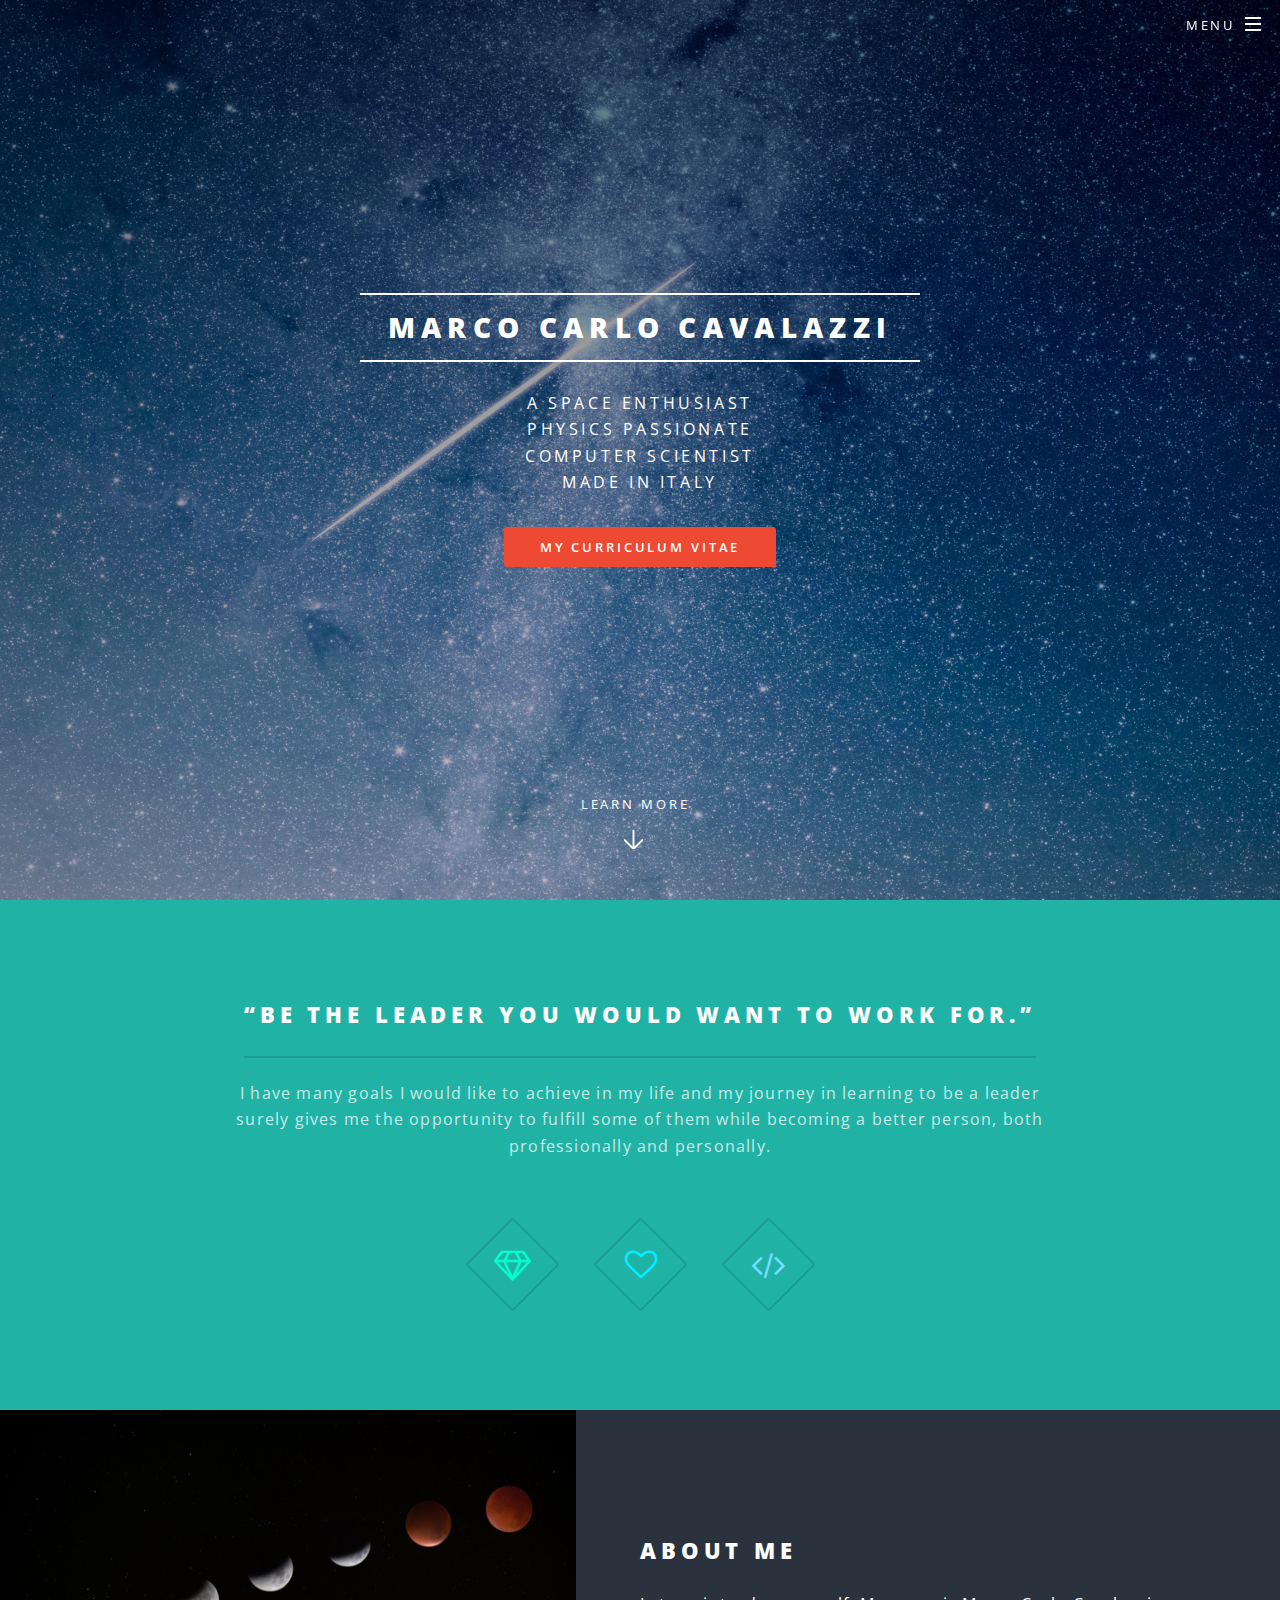
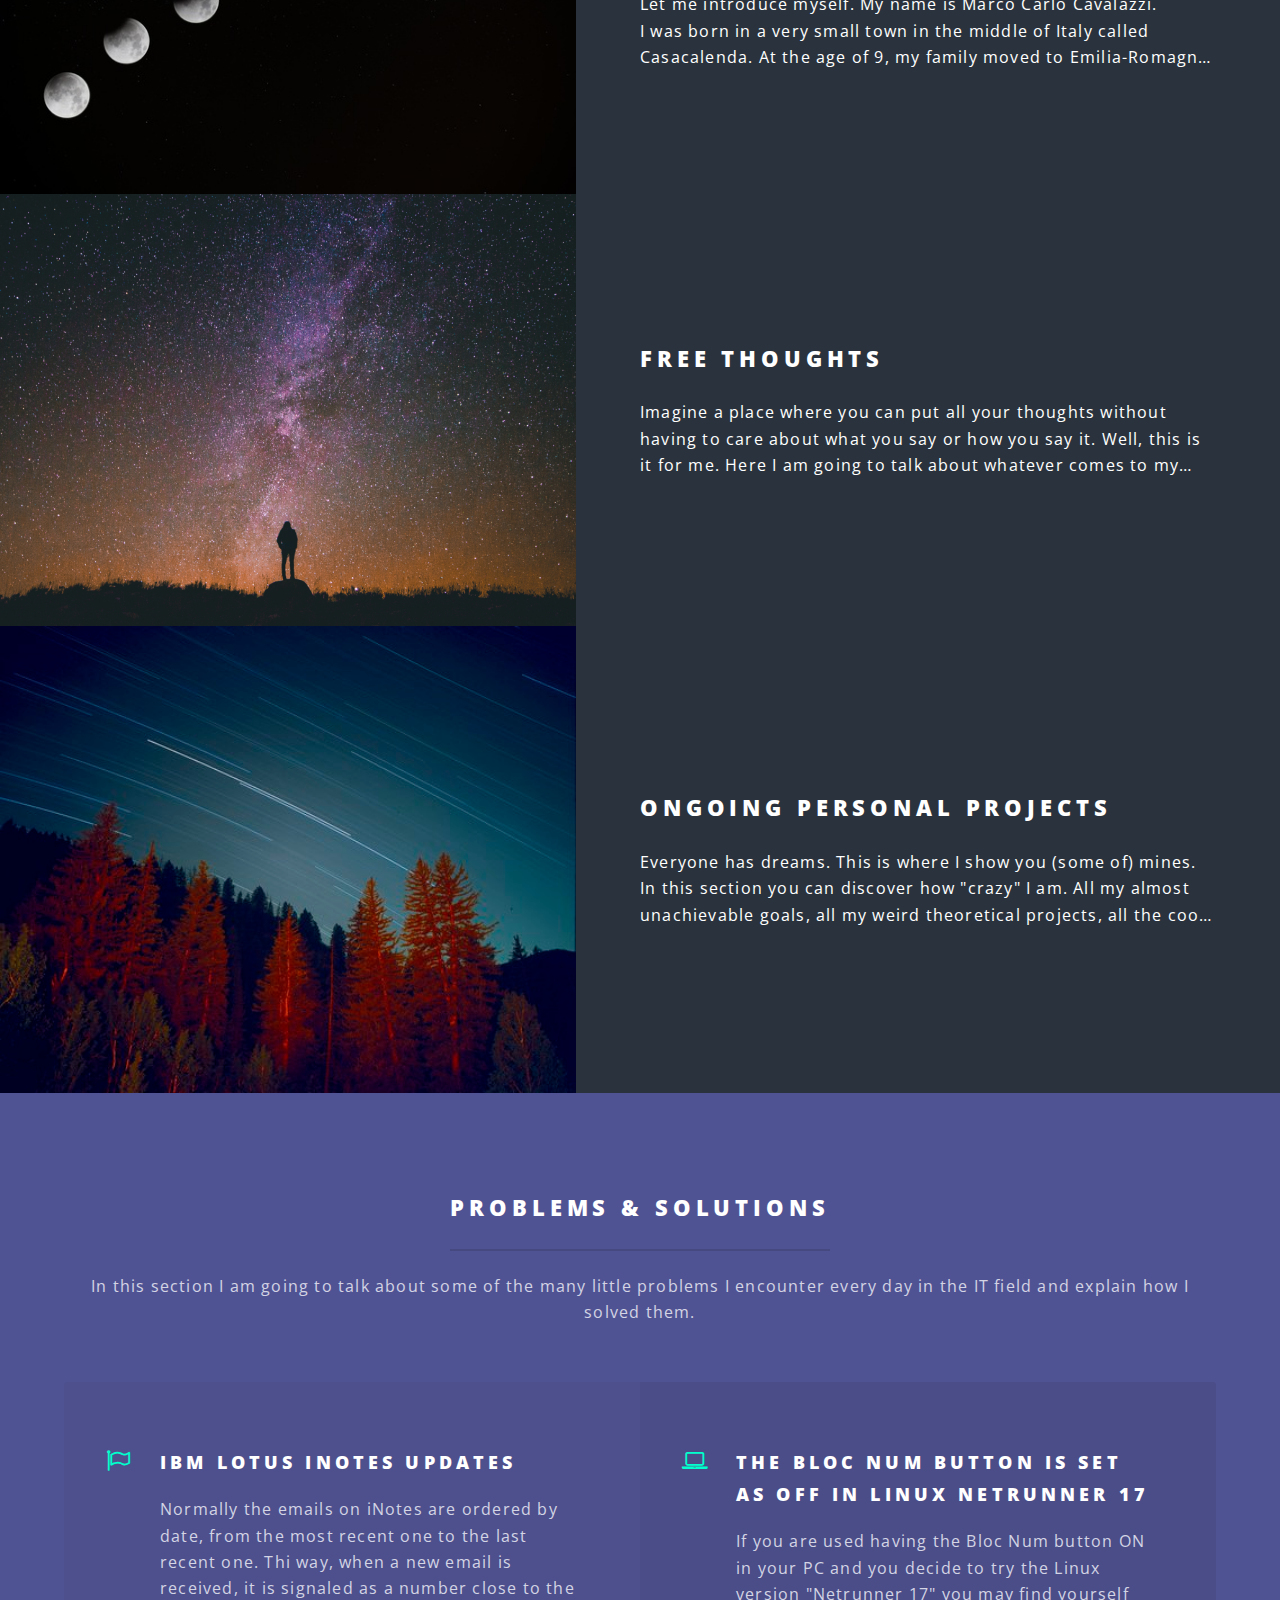
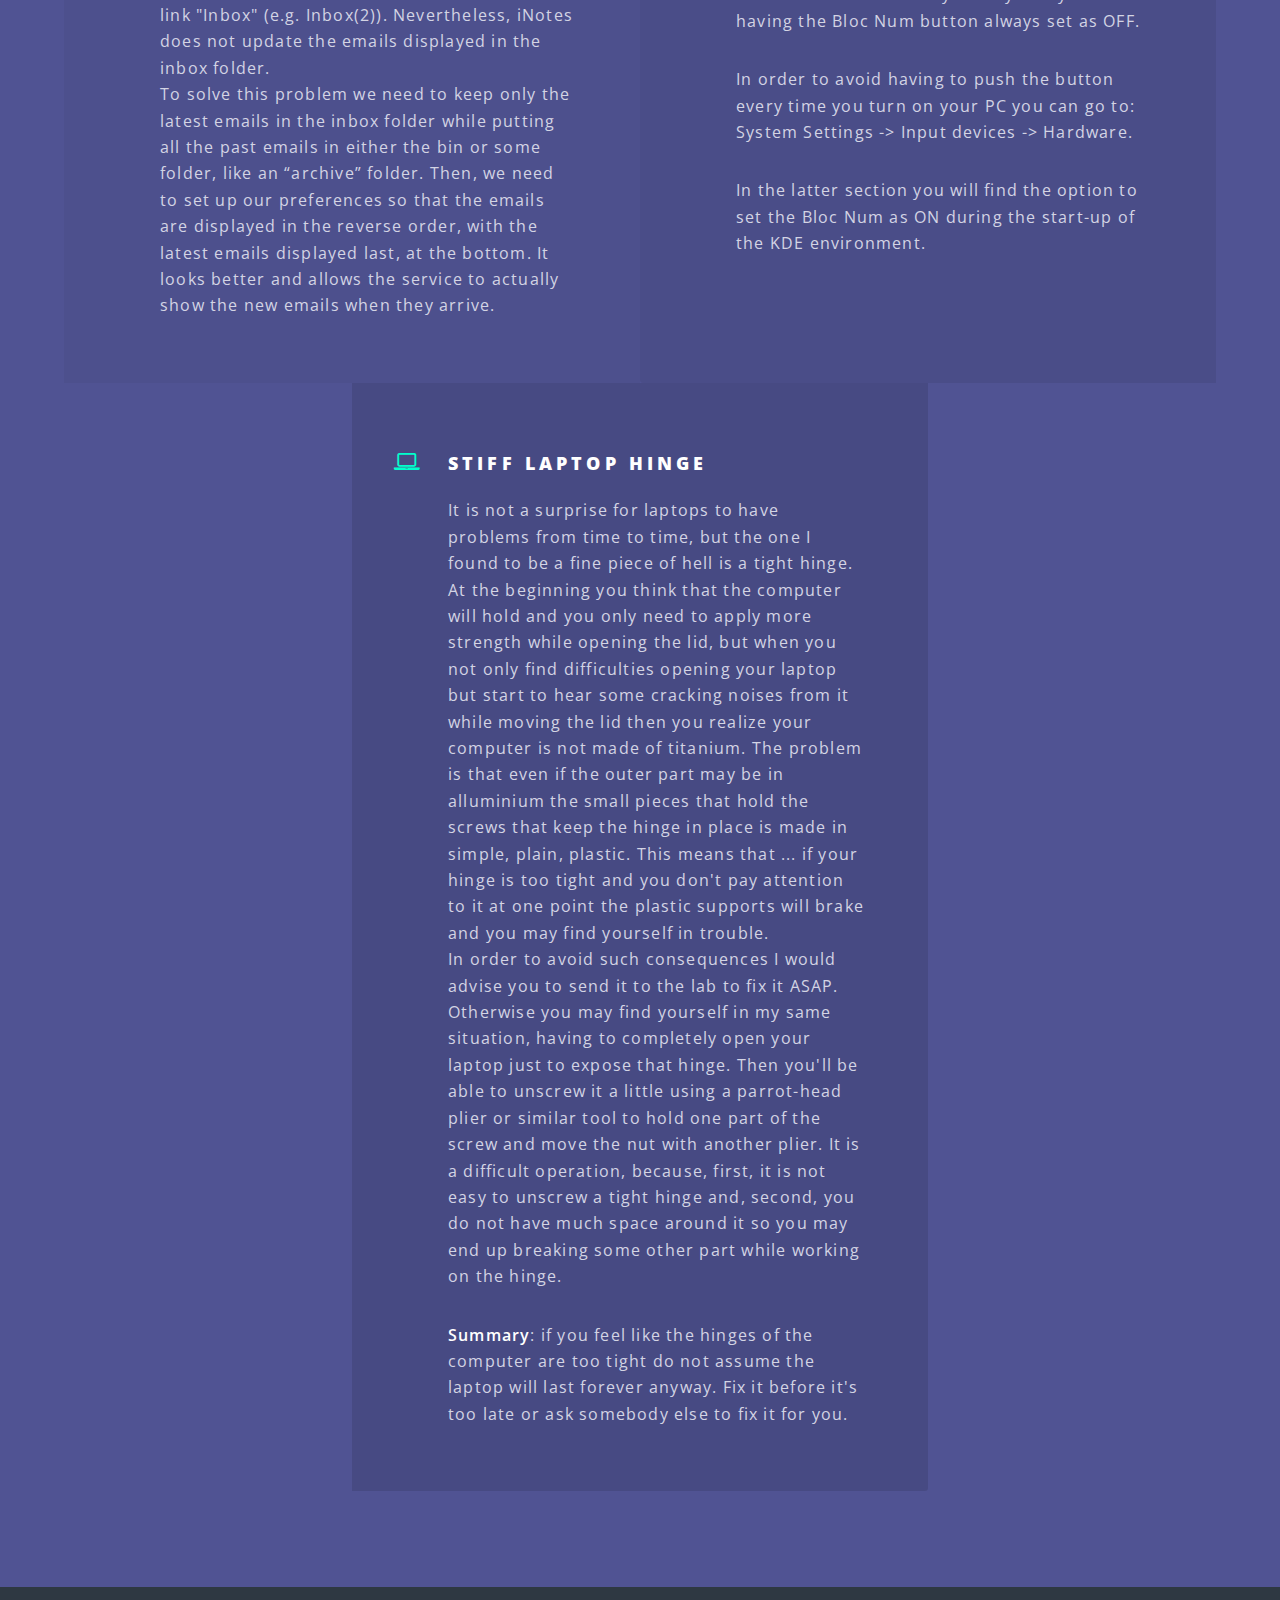
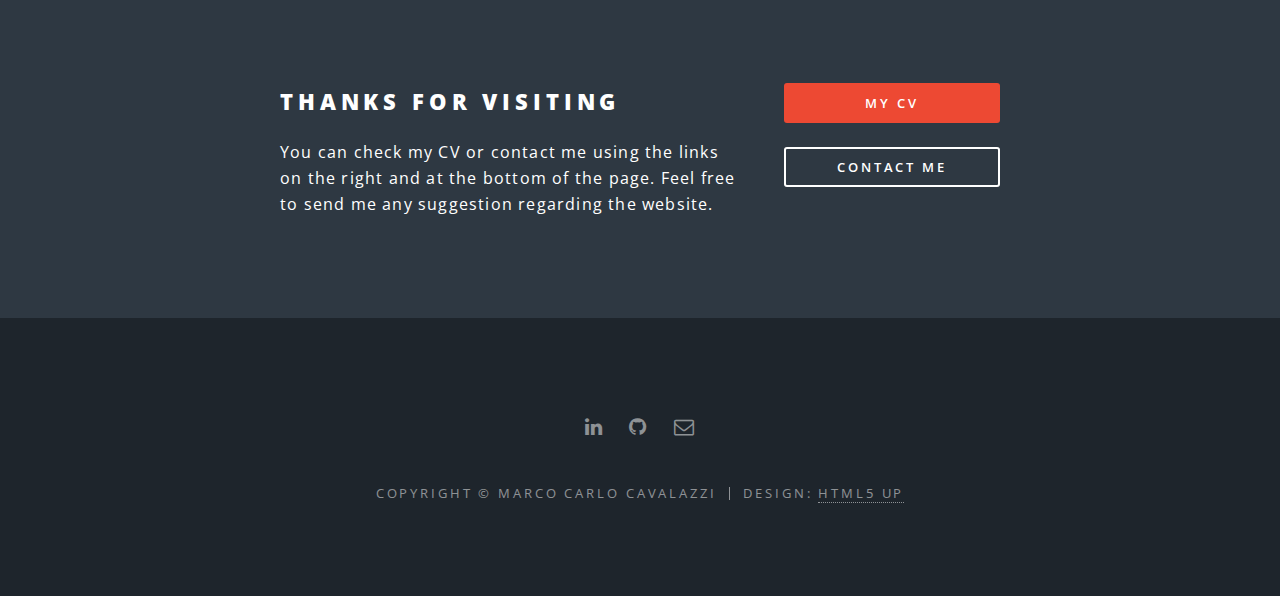
==== commit 8ac6e929: "Updated contacts links" ====
--- a/index.html
+++ b/index.html
@@ -3,6 +3,7 @@
 	Base Theme: Spectral by HTML5 UP
 	html5up.net | @n33co
 	Free for personal and commercial use under the CCA 3.0 license (html5up.net/license)
+    license (http://creativecommons.org/licenses/by/3.0/)
 -->
 <html lang="en">
 	<head>
@@ -19,22 +20,9 @@
         	
 		<!-- ****** faviconit.com favicons ****** -->
 		<link rel="shortcut icon" href="/favicon.ico">
-		<link rel="icon" sizes="16x16 32x32 64x64" href="/favicon.ico">
-		<link rel="icon" type="image/png" sizes="196x196" href="/favicon-192.png">
-		<link rel="icon" type="image/png" sizes="160x160" href="/favicon-160.png">
-		<link rel="icon" type="image/png" sizes="96x96" href="/favicon-96.png">
-		<link rel="icon" type="image/png" sizes="64x64" href="/favicon-64.png">
+		<link rel="icon" sizes="16x16 32x32" href="/favicon.ico">
 		<link rel="icon" type="image/png" sizes="32x32" href="/favicon-32.png">
 		<link rel="icon" type="image/png" sizes="16x16" href="/favicon-16.png">
-		<link rel="apple-touch-icon" href="/favicon-57.png">
-		<link rel="apple-touch-icon" sizes="114x114" href="/favicon-114.png">
-		<link rel="apple-touch-icon" sizes="72x72" href="/favicon-72.png">
-		<link rel="apple-touch-icon" sizes="144x144" href="/favicon-144.png">
-		<link rel="apple-touch-icon" sizes="60x60" href="/favicon-60.png">
-		<link rel="apple-touch-icon" sizes="120x120" href="/favicon-120.png">
-		<link rel="apple-touch-icon" sizes="76x76" href="/favicon-76.png">
-		<link rel="apple-touch-icon" sizes="152x152" href="/favicon-152.png">
-		<link rel="apple-touch-icon" sizes="180x180" href="/favicon-180.png">
 		<meta name="msapplication-TileColor" content="#FFFFFF">
 		<meta name="msapplication-TileImage" content="/favicon-144.png">
 		<meta name="msapplication-config" content="/browserconfig.xml">
@@ -56,7 +44,14 @@
                 
 	</head>
 	<body class="landing">
-
+         <!-- Page Loader Gif -->
+            <div id="loader">
+                <p style="text-align: center;">
+                    <img src="images/loading3.gif" alt="website loading" title="website loading"/>
+                </p>
+                <p class="loading_gif_subtitle">Page loading...</p>
+            </div>
+        
 		<!-- Page Wrapper -->
 			<div id="page-wrapper">
 
@@ -121,7 +116,7 @@
                                 <div class="image"><img src="images/Moon phases_cropped.jpeg" alt="" /></div><div class="content">
                                     <h2>About Me</h2>
                                     <p>Let me introduce myself. My name is Marco Carlo Cavalazzi.<br/>
-                                    I was born in a very small town in the middle of Italy called Casacalenda. At the age of 8 my family moved to Emilia-Romagna (or Po valley). Here I obtained the diploma of Chief Technician in Electronics and Telecommunications.
+                                    I was born in a very small town in the middle of Italy called Casacalenda. At the age of 9, my family moved to Emilia-Romagna (or Po valley). Here I obtained the diploma of Chief Technician in Electronics and Telecommunications.
                                     </p>
                                 </div>
                             </section>
@@ -222,7 +217,6 @@
 						<ul class="icons">
                             <li><a target="_blank" href="linkedin.com/in/marcocavalazzi" class="icon fa-linkedin"><span class="label">LinkedIn</span></a></li>
 							<li><a target="_blank" href="https://github.com/MarcoCavalazzi" class="icon fa-github"><span class="label">GitHub</span></a></li>
-							<li><a target="_blank" href="skype:marcocarlo.c1?call" class="icon fa-skype" title="Skype"><span class="label">Skype</span></a></li>
 							<li><a target="_blank" href="mailto:marcocarlo.cavalazzi@gmail.com?subject=From your website" class="icon fa-envelope-o"><span class="label">Email</span></a></li>
 						</ul>
 						<ul class="copyright">
--- a/assets/css/main.css
+++ b/assets/css/main.css
@@ -3665,16 +3665,30 @@
 
 	#main > header {
 		padding: 12em 0 10em 0 ;
-		background-image: -moz-linear-gradient(top, rgba(0,0,0,0.5), rgba(0,0,0,0.2)), url("../../images/Main Background - Universe.jpg");
-		background-image: -webkit-linear-gradient(top, rgba(0,0,0,0.5), rgba(0,0,0,0.2)), url("../../images/Main Background - Universe.jpg");
-		background-image: -ms-linear-gradient(top, rgba(0,0,0,0.5), rgba(0,0,0,0.2)), url("../../images/Main Background - Universe.jpg");
-		background-image: linear-gradient(top, rgba(0,0,0,0.5), rgba(0,0,0,0.2)), url("../../images/Main Background - Universe.jpg");
+		
 		background-attachment: fixed;
 		background-position: center center;
 		background-repeat: no-repeat;
 		background-size: cover;
 		text-align: center;
 	}
+    
+    @media (max-width:700px){
+        #main > header{
+            background-image: -moz-linear-gradient(top, rgba(0,0,0,0.5), rgba(0,0,0,0.2)), url("../../images/Main Background - Universe - Copy small screen.jpg");
+            background-image: -webkit-linear-gradient(top, rgba(0,0,0,0.5), rgba(0,0,0,0.2)), url("../../images/Main Background - Universe - Copy small screen.jpg");
+            background-image: -ms-linear-gradient(top, rgba(0,0,0,0.5), rgba(0,0,0,0.2)), url("../../images/Main Background - Universe - Copy small screen.jpg");
+            background-image: linear-gradient(top, rgba(0,0,0,0.5), rgba(0,0,0,0.2)), url("../../images/Main Background - Universe - Copy small screen.jpg");
+        }
+    }
+    @media (min-width:701px){
+        #main > header{
+            background-image: -moz-linear-gradient(top, rgba(0,0,0,0.5), rgba(0,0,0,0.2)), url("../../images/Main Background - Universe.jpg");
+            background-image: -webkit-linear-gradient(top, rgba(0,0,0,0.5), rgba(0,0,0,0.2)), url("../../images/Main Background - Universe.jpg");
+            background-image: -ms-linear-gradient(top, rgba(0,0,0,0.5), rgba(0,0,0,0.2)), url("../../images/Main Background - Universe.jpg");
+            background-image: linear-gradient(top, rgba(0,0,0,0.5), rgba(0,0,0,0.2)), url("../../images/Main Background - Universe.jpg");
+        }
+    }
 
 		#main > header h2 {
 			font-size: 1.75em;
@@ -3813,6 +3827,16 @@
 		}
 
 /* Landing */
+    body.landing #loader {
+        position: fixed;
+        top: 0;
+        width: 100%;
+        height: 100%;
+        z-index: 99999;
+        background-color: #2e3842; /* old value: #3e364e;  /* same as the background of the gif image */
+    }
+    body.landing #loader p{ text-align: center; margin-top:15%; }
+    body.landing #loader p img{ width: 50%; height: 50%; }
 
 	body.landing #page-wrapper {
 		background-image: -moz-linear-gradient(top, rgba(0,0,0,0.5), rgba(0,0,0,0.2)), url("../../images/Main Background - Universe.jpg");
